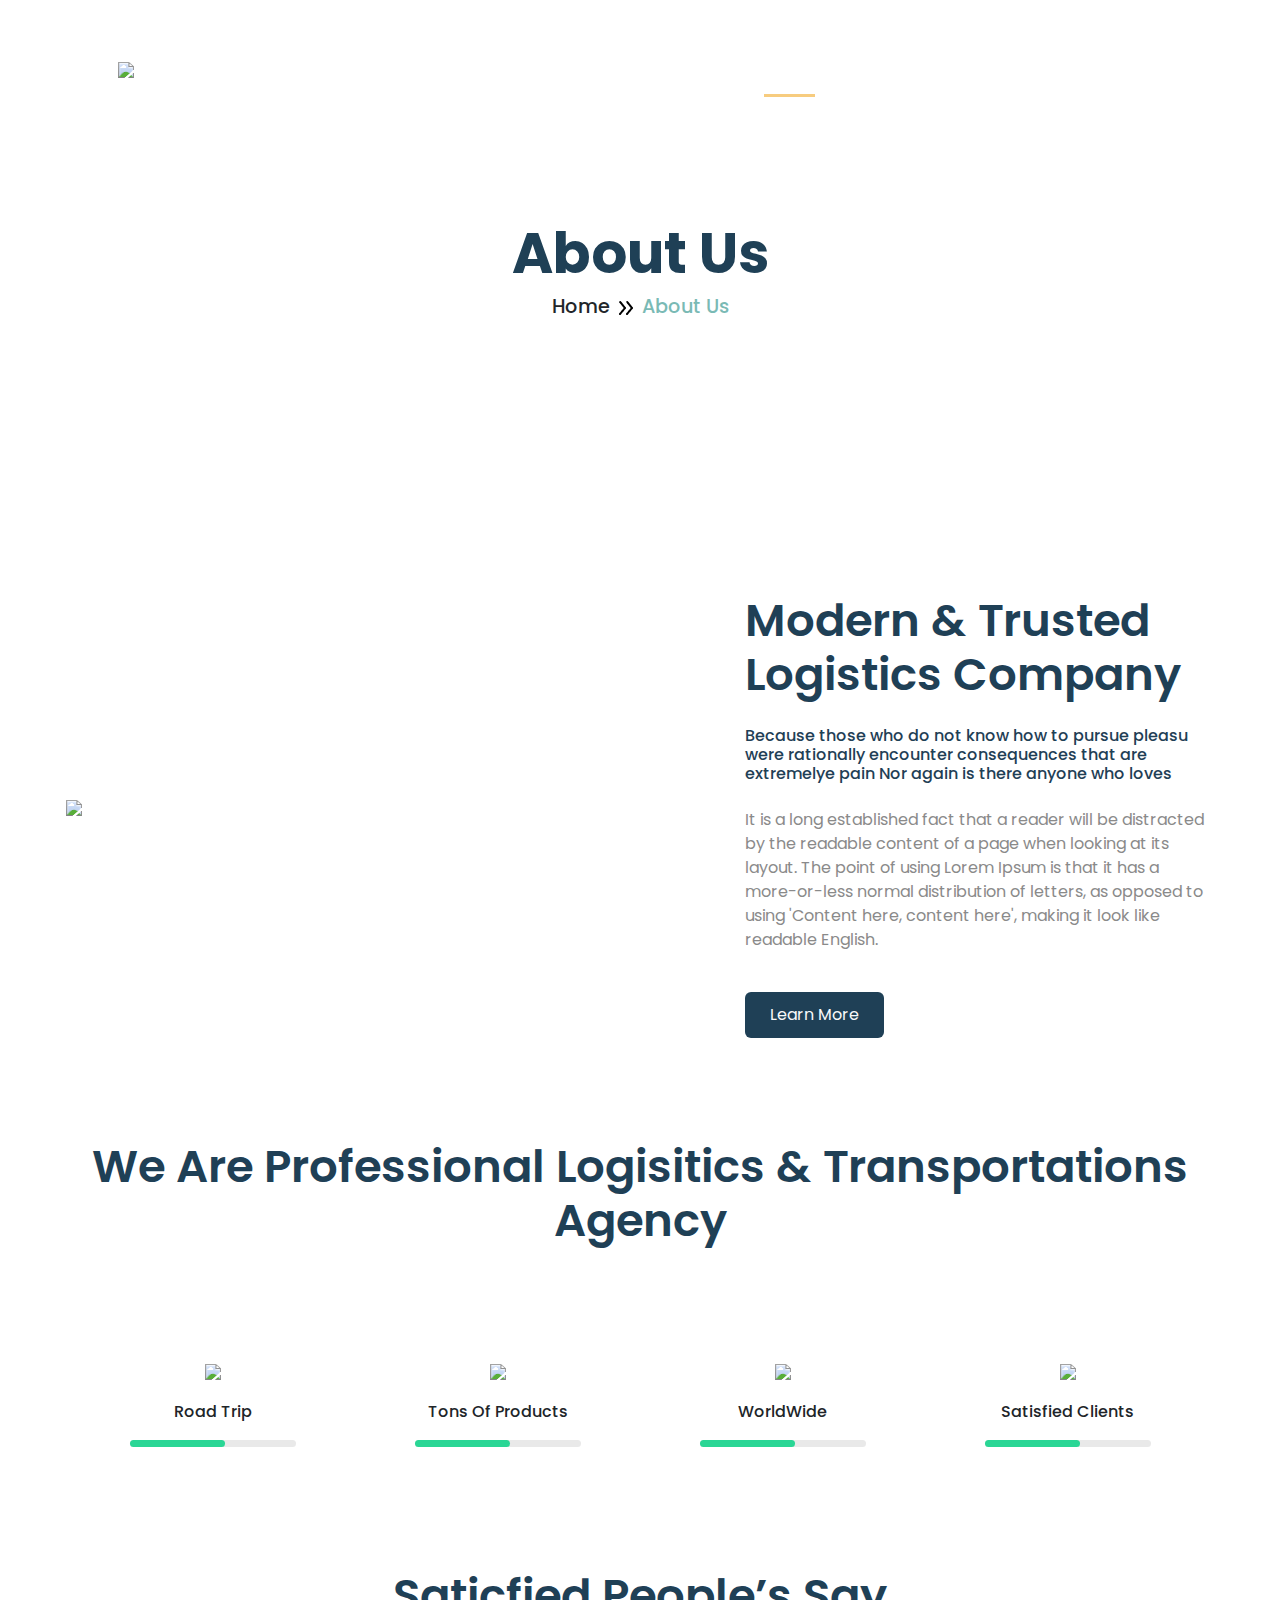
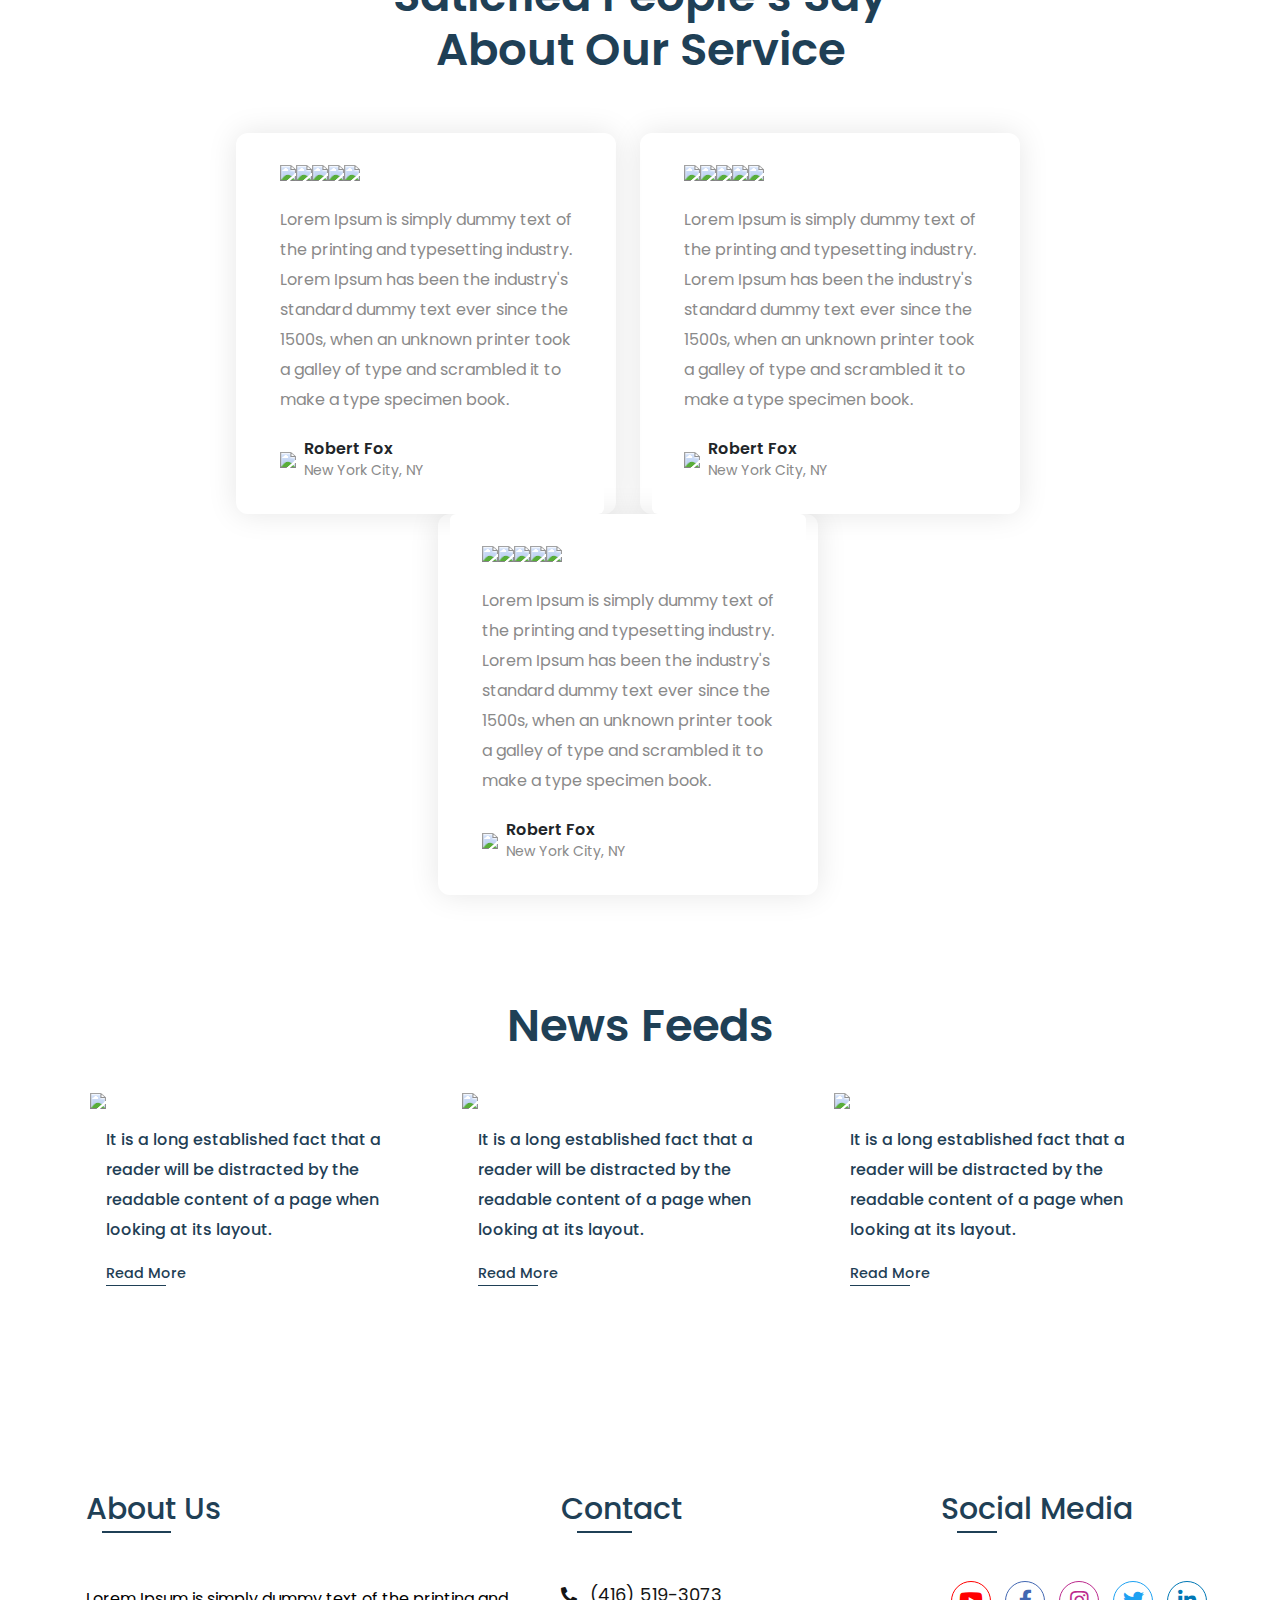
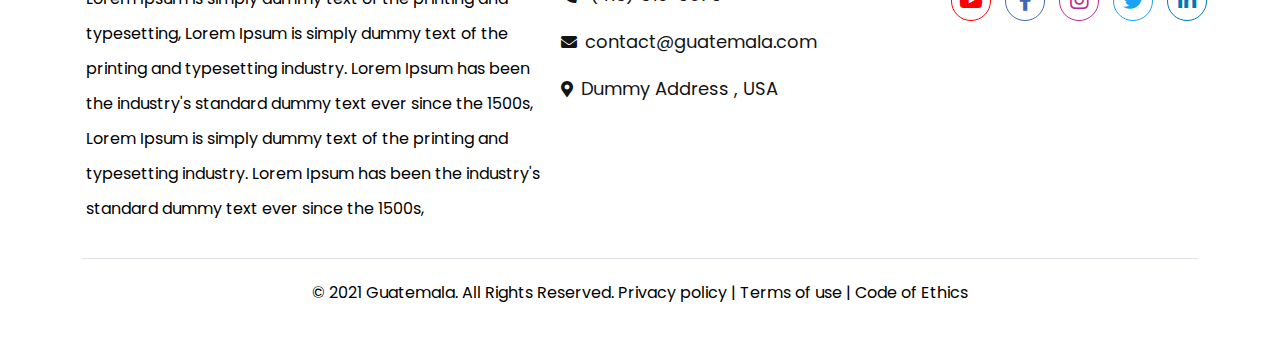
==== about.html @ a27c25a1 "new learn more" ====
<!DOCTYPE html>
<html lang="en">

<head>
    <!-- Required meta tags -->
    <meta charset="utf-8" />
    <meta name="viewport" content="width=device-width, initial-scale=1" />

    <!-- Bootstrap CSS -->
    <link href="https://cdn.jsdelivr.net/npm/bootstrap@5.0.2/dist/css/bootstrap.min.css" rel="stylesheet" />

    <link href="css/global.css" rel="stylesheet" />
    <link href="css/navigation.css" rel="stylesheet" />
    <link href="css/footer.css" rel="stylesheet" />
    <link href="css/home.css" rel="stylesheet" />
    <link href="css/about.css" rel="stylesheet">
    <link rel="stylesheet" href="css/faq.css">
    <link rel="stylesheet" href="css/footer.css">
    <link rel="stylesheet" href="./css/responsive.css">
    <link href="https://cdnjs.cloudflare.com/ajax/libs/font-awesome/5.15.4/css/all.min.css" rel="stylesheet" />
    <!--Slick-->

    <link rel="stylesheet" type="text/css" href="//cdn.jsdelivr.net/npm/slick-carousel@1.8.1/slick/slick.css" />
    <link rel="stylesheet" type="text/css"
        href="https://cdnjs.cloudflare.com/ajax/libs/slick-carousel/1.8.1/slick-theme.css" />

    <title>Guatemala | About</title>
</head>

<body>
    <!-- navgation  -->
    <header class="position-absolute w-100 mt-4">
        <nav class="navbar navbar-expand-lg navbar-light">
            <div class="container px-5 py-2" style="
              background-image: url('img/header-img.png');
              background-repeat: no-repeat;
              background-size: cover;
            ">
                <a class="navbar-brand" href="index.html">
                    <img src="img/logo.png" />
                </a>
                <button class="navbar-toggler" type="button" data-bs-toggle="collapse"
                    data-bs-target="#navbarSupportedContent" aria-controls="navbarSupportedContent"
                    aria-expanded="false" aria-label="Toggle navigation">
                    <span class="navbar-toggler-icon"></span>
                </button>
                <div class="collapse navbar-collapse ms-auto" id="navbarSupportedContent">
                    <ul class="navbar-nav ms-auto mb-2 mb-lg-0 py-2">
                        <li class="nav-item">
                            <a class="nav-link " aria-current="page" href="./index.html">Home</a>
                        </li>
                        <li class="nav-item">
                            <a class="nav-link active" href="./about.html">About Us</a>
                        </li>
                        <li class="nav-item">
                            <a class="nav-link" href="./LearnMore.html">Learn more</a>
                        </li>
                        <li class="nav-item">
                            <a class="nav-link" href="./faq.html">FAQ</a>
                        </li>
                        <li class="nav-item">
                            <a class="nav-link" href="./Contact.html">Contact</a>
                        </li>
                    </ul>
                </div>
            </div>
        </nav>
    </header>
    <!--About Hero-->
    <section class="about_bg">
        <div class="about_hero text-center">
            <h1>About Us</h1>
            <div>
                <a href="#" class="about_link1 text-dark">Home</a>
                <img src="img/arrow.png" class="img-fluid">
                <a href="#" class="about_link2">About Us</a>
            </div>
        </div>
    </section>
    <!--About Section1-->
    <section class="container aboutSectionOne section_padding_top">
        <div class="row gx-0 gx-sm-5 align-items-center justify-content-center">
            <div class="col-12 col-sm-12 col-md-7 col-lg-7 col-xxl-7 p-2">
                <img src="img/about_section1.png" class="img-fluid">
            </div>
            <div class="col-12 col-sm-12 col-md-5 col-lg-5 col-xxl-5 about_section1 p-2 aboutSectionOneContent">
                <h1 class="about_section-title">Modern & Trusted Logistics Company</h1>
                <p class="mt-4 h6" style="color: var(--common-color)">Because those who do not know how to pursue
                    pleasu
                    were rationally encounter consequences that are extremelye pain Nor again is there anyone who
                    loves
                </p>
                <p class="mt-4 about_section1-para">It is a long established fact that a reader will be distracted
                    by
                    the readable content of a page when looking at its layout. The point of using Lorem Ipsum is
                    that it
                    has a more-or-less normal distribution of letters, as opposed to using 'Content here, content
                    here',
                    making it look like readable English.</p>
                <button type="button" class="btn px-4 text-light about_btn mt-4">Learn More</button>
            </div>
        </div>
    </section>
    <!--About Section2-->
    <section class="aboutSectionTwo section_padding_top">

        <div class="container about_section2-bg sectionTwoCounter">
            <div class=" row justify-content-center">
                <div class="col-12 text-center">
                    <h3 class="py-md-5 py-0 about_section-title">We Are Professional Logisitics & Transportations Agency
                    </h3>
                </div>

                <div class="container my-5 py-md-2 py-sm-0">
                    <div class="row align-items-center justify-content-center">
                        <div class="col-12 col-sm-12 col-md-3 col-lg-3 col-xxl-3">
                            <div class="align-items-center text-center">
                                <img src="img/about_section2-icon1.png" class="img-fluid">
                                <p class="h3 mt-3 text-dark about_section2-title DataNumber" data-Number="5869"></p>
                                <p class="text-dark about_section2-para">Road Trip</p>
                                <div class="about_progress m-auto">
                                    <div class="about_progress-per"></div>
                                </div>
                            </div>
                        </div>
                        <div
                            class="col-12 col-sm-12 col-md-3 col-lg-3 col-xxl-3 col-lg-3 col-xxl-3 mt-5 mt-sm-5 mt-md-0 mt-lg-0 mt-xxl-0">
                            <div class=" align-items-center text-center">
                                <img src="img/about_section2-icon2.png" class="img-fluid">
                                <p class="h3 mt-3 text-dark about_section2-title DataNumber" data-Number="652"></p>
                                <p class="text-dark about_section2-para">Tons Of Products</p>
                                <div class="about_progress m-auto">
                                    <div class="about_progress-per"></div>
                                </div>
                            </div>
                        </div>

                        <div
                            class="col-12 col-sm-12 col-md-3 col-lg-3 col-xxl-3 col-lg-3 col-xxl-3 mt-5 mt-sm-5 mt-md-0 mt-lg-0 mt-xxl-0">
                            <div class=" align-items-center text-center">
                                <img src="img/about_section2-icon3.png" class="img-fluid">
                                <p class="h3 mt-3 text-dark about_section2-title DataNumber" data-Number="500"></p>
                                <p class="text-dark about_section2-para">WorldWide </p>
                                <div class="about_progress m-auto">
                                    <div class="about_progress-per"></div>
                                </div>
                            </div>
                        </div>

                        <div
                            class="col-12 col-sm-12 col-md-3 col-lg-3 col-xxl-3 col-lg-3 col-xxl-3 mt-5 mt-sm-5 mt-md-0 mt-lg-0 mt-xxl-0">
                            <div class="align-items-center text-center">
                                <img src="img/about_section2-icon4.png" class="img-fluid">
                                <p class="h3 mt-3 text-dark about_section2-title DataNumber" data-Number="1000"></p>
                                <p class="text-dark about_section2-para">Satisfied Clients</p>
                                <div class="about_progress m-auto">
                                    <div class="about_progress-per"></div>
                                </div>
                            </div>
                        </div>
                    </div>
                </div>
            </div>
        </div>
    </section>
    <!--About Section3-->
    <section class="about_section3_bg  sectionPading_extra">
        <div class="container">
            <div class="row justify-content-center">
                <div class="col-12">
                    <h1 class="about_section-title text-center">Saticfied People’s Say <br>About Our Service</h1>
                </div>
            </div>
            <div class="row justify-content-center  responsive mt-5">
                <div class="col-12 col-sm-12 col-md-4 col-lg-4 col-xxl-4 me-4 ms-4 ms-lg-0 card_shadow">
                    <div class="card border-0 p-3">
                        <div class="card-body">
                            <div class="d-flex">
                                <img src="img/about_rating-icon.png" />
                                <img src="img/about_rating-icon.png" />
                                <img src="img/about_rating-icon.png" />
                                <img src="img/about_rating-icon.png" />
                                <img src="img/about_rating-icon.png" />
                            </div>
                            <p class="pt-4 card-text">
                                Lorem Ipsum is simply dummy text of the printing and typesetting industry. Lorem Ipsum
                                has been the industry's standard dummy text ever since the 1500s, when an unknown
                                printer took a galley of type and scrambled
                                it to make a type specimen book.
                            </p>
                            <div class="pt-2 d-flex align-items-center">
                                <img src="./img/about_section3-testi.png" />
                                <div class="ms-2">
                                    <p class="mb-0 h6 text-dark" style="font-weight: var(--bold-second);">Robert Fox</p>
                                    <p class="mb-0 about_section3-profilesmall">New York City, NY</p>
                                </div>
                            </div>
                        </div>
                    </div>
                </div>

                <div class="col-12 col-sm-12 col-md-4 col-lg-4 col-xxl-4 me-4 ms-4 ms-lg-0 card_shadow">
                    <div class="card border-0 p-3">
                        <div class="card-body">
                            <div class="d-flex">
                                <img src="img/about_rating-icon.png" />
                                <img src="img/about_rating-icon.png" />
                                <img src="img/about_rating-icon.png" />
                                <img src="img/about_rating-icon.png" />
                                <img src="img/about_rating-icon.png" />
                            </div>
                            <p class="pt-4 card-text">
                                Lorem Ipsum is simply dummy text of the printing and typesetting industry. Lorem Ipsum
                                has been the industry's standard dummy text ever since the 1500s, when an unknown
                                printer took a galley of type and scrambled
                                it to make a type specimen book.
                            </p>
                            <div class="pt-2 d-flex align-items-center">
                                <img src="./img/about_section3-testi.png" />
                                <div class="ms-2">
                                    <p class="mb-0 h6 text-dark" style="font-weight: var(--bold-second);">Robert Fox</p>
                                    <p class="mb-0 about_section3-profilesmall">New York City, NY</p>
                                </div>
                            </div>
                        </div>
                    </div>
                </div>

                <div class="col-12 col-sm-12 col-md-4 col-lg-4 col-xxl-4 me-4 ms-4 ms-lg-0 card_shadow">
                    <div class="card border-0 p-3">
                        <div class="card-body">
                            <div class="d-flex">
                                <img src="img/about_rating-icon.png" />
                                <img src="img/about_rating-icon.png" />
                                <img src="img/about_rating-icon.png" />
                                <img src="img/about_rating-icon.png" />
                                <img src="img/about_rating-icon.png" />
                            </div>
                            <p class="pt-4 card-text">
                                Lorem Ipsum is simply dummy text of the printing and typesetting industry. Lorem Ipsum
                                has been the industry's standard dummy text ever since the 1500s, when an unknown
                                printer took a galley of type and scrambled
                                it to make a type specimen book.
                            </p>
                            <div class="pt-2 d-flex align-items-center">
                                <img src="./img/about_section3-testi.png" />
                                <div class="ms-2">
                                    <p class="mb-0 h6 text-dark" style="font-weight: var(--bold-second);">Robert Fox</p>
                                    <p class="mb-0 about_section3-profilesmall">New York City, NY</p>
                                </div>
                            </div>
                        </div>
                    </div>
                </div>
            </div>
        </div>
    </section>



    <!--About Section4-->
    <section class="container section_padding_top">
        <h1 class="about_section-title  mt-2  mt-md-4 text-center">News Feeds</h1>
        <div class="row gx-0 justify-content-center pt-4">
            <div class="col-12  col-sm-12 col-md-4 col-md-4 col-lg-4 col-xxl-4 p-2">
                <div class="card mb-3 border-0">
                    <img src="./img/about_section4_card-img1.png" class="card-img-top rounded-0 img-fluid">
                    <div class="card-body">
                        <p class="card-text card_data">It is a long established fact that a reader will be distracted by
                            the readable content of a page when looking at its layout.</p>
                        <a href="#" class="card-link card_link">Read More</a>
                    </div>
                </div>
            </div>

            <div class="col-12  col-sm-12 col-md-4 col-md-4 col-lg-4 col-xxl-4 p-2">
                <div class="card mb-3 border-0">
                    <img src="./img/about_section4_card-img2.png" class="card-img-top rounded-0 img-fluid">
                    <div class="card-body">
                        <p class="card-text card_data">It is a long established fact that a reader will be distracted by
                            the readable content of a page when looking at its layout.</p>
                        <a href="#" class="card-link card_link">Read More</a>
                    </div>
                </div>
            </div>

            <div class="col-12  col-sm-12 col-md-4 col-md-4 col-lg-4 col-xxl-4 p-2">
                <div class="card mb-3 border-0">
                    <img src="./img/about_section4_card-img3.png" class="card-img-top rounded-0 img-fluid">
                    <div class="card-body">
                        <p class="card-text card_data">It is a long established fact that a reader will be distracted by
                            the readable content of a page when looking at its layout.</p>
                        <a href="#" class="card-link card_link">Read More</a>
                    </div>
                </div>
            </div>
        </div>
    </section>



    <!-- Footer -->
    <footer class="footer footerMarginClass">
        <div class="container footer-padding">
            <div class="row gx-0">
                <div class="col-12 col-sm-12 col-md-5 col-lg-5 col-xxl-5">
                    <h2 class="mb-5 ms-3">
                        About Us
                    </h2>
                    <p class="ms-3">
                        Lorem Ipsum is simply dummy text of the printing and typesetting, Lorem Ipsum is simply dummy
                        text of the printing and typesetting industry. Lorem Ipsum has been the industry's standard
                        dummy text ever since the 1500s, Lorem Ipsum is simply dummy text of the printing and
                        typesetting industry. Lorem Ipsum has been the industry's standard dummy text ever since the
                        1500s,
                    </p>
                </div>
                <div class=" col-12 col-sm-12 col-md-4 col-lg-4 col-xxl-4">
                    <h2 class="mb-5 ms-3">
                        Contact
                    </h2>
                    <div class="footer-contact ms-3">
                        <ul>
                            <li>
                                <i class="fas fa-phone-alt me-2 "></i> <a href="tel:(416) 519-3073">(416) 519-3073</a>
                            </li>
                            <li>
                                <i class="fas fa-envelope me-2"></i><a
                                    href="mailto:contact@guatemala.com">contact@guatemala.com </a>
                            </li>
                            <li>
                                <i class="fas fa-map-marker-alt me-2"></i>Dummy Address , USA
                            </li>
                        </ul>
                    </div>
                </div>
                <div class="col-12 col-sm-12 col-md-3 col-lg-3 col-xxl-3">
                    <h2 class="mb-5 ms-3">
                        Social Media
                    </h2>
                    <div class="f-social ms-3">
                        <ul>
                            <li>
                                <a href="" class=""><i class="fab fa-youtube yt"></i></a>
                                <a href="" class=""><i class="fab fa-facebook-f fb"></i></a>
                                <a href="" class=""><i class="fab fa-instagram ig"></i></a>
                                <a href="" class=""><i class="fab fa-twitter tw"></i></a>
                                <a href="" class=""><i class="fab fa-linkedin-in li"></i></a>
                            </li>
                        </ul>
                    </div>
                </div>
            </div>
        </div>
        <div class="container">
            <div class="row">
                <div class="col-12">
                    <p class="py-3 mb-0 text-center border-top">
                        © 2021 Guatemala. All Rights Reserved. Privacy policy | Terms of use | Code of Ethics
                    </p>
                </div>
            </div>
        </div>
    </footer>

    <!--Script-->
    <script src="https://code.jquery.com/jquery-3.6.0.min.js"></script>
    <script src="https://cdn.jsdelivr.net/npm/bootstrap@5.0.2/dist/js/bootstrap.bundle.min.js"></script>
    <script type="text/javascript" src="//cdn.jsdelivr.net/npm/slick-carousel@1.8.1/slick/slick.min.js"></script>
    <script src="/js/global.js"></script>
    <script>
        $('.responsive').slick({
            dots: true,
            nav: false,
            infinite: false,
            speed: 300,
            slidesToShow: 2,
            slidesToScroll: 2,
            responsive: [
                {
                    breakpoint: 1024,
                    settings: {
                        slidesToShow: 2,
                        slidesToScroll: 2,
                        infinite: true,
                        dots: true
                    }
                },
                {
                    breakpoint: 800,
                    settings: {
                        slidesToShow: 1,
                        slidesToScroll: 1
                    }
                },
                {
                    breakpoint: 480,
                    settings: {
                        slidesToShow: 1,
                        slidesToScroll: 1
                    }
                }
            ]
        });
    </script>
</body>

</html>
---- css/global.css ----
@import url("https://fonts.googleapis.com/css2?family=Poppins:ital,wght@0,300;0,400;0,500;0,600;0,700;0,800;1,300;1,400;1,500;1,600;1,700&display=swap");
* {
  margin: 0;
  padding: 0;
  font-family: "Poppins", sans-serif;
  font-size: 16px;
  border: 0;
}

body {
  line-height: 24px;
  background-color: #fff;
  font-family: "Poppins", sans-serif;
  min-height: 100vh;
  overflow-x: hidden;
}

p {
  font-size: 16px;
  font-family: "Poppins", sans-serif;
  line-height: 24px;
  color: #8a8a8a;
}

h1,
h2,
h3,
h4,
h5,
h6 {
  font-family: "Poppins", sans-serif;
  color: #1f4056;
}

ol,
ul {
  list-style: none;
  padding: 0;
  color: #707070;
}

a {
  text-decoration: none !important;
}
.btn-check:focus + .btn,
.btn:focus {
  outline: 0;
  box-shadow: none !important;
}
.form-control:focus {
  box-shadow: none !important;
}
/* padding */
.sectionPading_extra {
  padding: 50px 0;
}
.section-padding {
  padding: 60px 0;
}
.section_padding_top {
  padding-top: 30px;
}
.section-padding-1 {
  padding-bottom: 60px;
}
.section-padding-3 {
  padding: 20px 0;
}
.section-padding-4 {
  padding-top: 40px;
}
.section-padding-5 {
  padding: 80px 0;
}
.footer_padding_one {
  padding-top: 20px;
}
/* height */
.h-100vh {
  height: 100vh;
}
/* button */
.main-btn {
  background-color: #1f4056;
  padding: 10px 40px;
  border-radius: 5px;
  color: #fff;
}
/* heading */
.global-heading-1 h1 {
  font-style: normal;
  font-weight: 600;
  font-size: 55px;
  /* line-height: 82px; */
}
.service-container {
  box-shadow: 0px 30px 80px rgba(0, 0, 0, 0.07);
  border-radius: 35px;
  /* padding: 20px; */
}
/*  */
.f-social ul li a {
  padding-left: 10px;
}
.f-social ul li a i {
  font-size: 21px;
  border: 1px solid;
  border-radius: 50%;
  width: 40px;
  height: 40px;
  line-height: 38px;
  text-align: center;
}
.f-social ul li a i.yt {
  color: #ff0000;
}
.f-social ul li a i.fb {
  color: #4267b2;
}
.f-social ul li a i.ig {
  color: #bc2a8d;
}
.f-social ul li a i.tw {
  color: #1da1f2;
}
.f-social ul li a i.li {
  color: #0077b5;
}

/* button */
.submitButtonSend {
  border: none;
  padding: 1rem 1.5rem;
  background: #daffff;
  border-radius: 10px;
  margin-top: 1rem;
}

.footerMarginClass {
  margin-top: -20px;
}
---- css/navigation.css ----
.navbar-collapse ul {
  border-bottom: 1px solid #fff !important;
}
.navbar-collapse ul li {
  padding: 0 15px;
  font-size: 15px;
  color: #fff;
}
.navbar-collapse ul li a {
  color: #fff !important;
  font-weight: 100;
}
.navbar-collapse ul li a::after {
  content: "";
  display: none;
  border-bottom: 3px solid #f7cc7f;
  padding-bottom: 14px;
  margin-bottom: -27px;
  margin-right: 8px;
  margin-left: 8px;
}

.navbar-collapse ul li:hover a::after, .navbar-collapse ul li a.active::after {
  display: block;
}
---- css/footer.css ----
.footer {
  background-image: url("../img/f-bg-6.png");
  background-repeat: no-repeat;
  background-position: center;
  background-size: cover;
  padding: 20px;
}
.footer-padding {
  padding: 10rem 0 1rem 0;
}
.footer h2 {
  color: #1f4056;
  font-style: normal;
  font-weight: 500;
  font-size: 30px;
  line-height: 45px;
}
.footer h2:after {
  content: "";
  display: block;
  position: relative;
  bottom: 0;
  border-bottom: 2px solid #1f4056;
  width: 15%;
  margin-left: 1rem;
}
.footer p {
  font-weight: normal;
  font-size: 16px;
  line-height: 35px;
  /* or 194% */
  color: #000000;
}
.footer_para2 {
  font-weight: 500;
  line-height: 2rem;
}
.footer_para-bold {
  font-weight: 500;
}
.footer_title2 {
  color: #1f4056;
}
.footer_title2::after {
  content: "";
  display: block;
  position: relative;
  bottom: 0;
  border-bottom: 2px solid #1f4056;
  width: 22%;
  margin-left: 1rem;
}
.footer_title3 {
  color: #1f4056;
}
.footer_title3::after {
  content: "";
  display: block;
  position: relative;
  bottom: 0;
  border-bottom: 2px solid #1f4056;
  width: 55%;
  margin-left: 1rem;
}
.footer-contact ul li,
.footer-contact ul li a {
  font-style: normal;
  font-weight: normal;
  font-size: 18px;
  line-height: 27px;
  color: #141414;
}
.footer-contact ul li {
  margin-top: 20px;
}
.footer-contact ul li:first-child {
  margin-top: none;
}
---- css/home.css ----
/* Hero Section */
.hero-bg {
  background: url(../img/home-bg-img.png);
  background-repeat: no-repeat;
  background-size: 100% 100%;
}
.hero-content {
  width: 100vw;
  height: 78vh;
  display: table-cell;
  vertical-align: bottom;
}
.hero-heading {
  margin-bottom: 2rem;
}
.hero-heading h1 {
  font-size: 65px;
  font-weight: bold;
  line-height: 87.75px;
}
.hero-heading p {
  font-size: 20px;
  color: #000;
  font-weight: 500;
  line-height: 30px;
  text-align: center;
}
.hero-content .form-control {
  background-color: #f6f6f6 !important;
  border: none;
  border-radius: 10px;
  padding: 12px 14px !important;
  color: #5c5c5c !important;
}
.hero-content .main-btn {
  margin-top: 2rem;
}
.booking-form {
  border-radius: 10px;
}
/* car */
.car-one {
  position: relative;
  bottom: -10px;
  left: 30%;
  -webkit-animation: myfirst 10s linear infinite;
  animation: myfirst 10s linear infinite;
}
@-moz-keyframes myfirst {
  0% {
    left: -25%;
  }
  100% {
    left: 100%;
  }
}

@-webkit-keyframes myfirst {
  0% {
    left: -25%;
  }
  100% {
    left: 100%;
  }
}

@keyframes myfirst {
  0% {
    left: -25%;
  }
  100% {
    left: 100%;
  }
}
/* End Hero Section */
.free-beer {
  background-color: #fff;
  border: 0.922167px solid #eeeeee;
  box-sizing: border-box;
  border-radius: 32.2758px;
  padding: 20px;
}
.beer-content a {
  color: #3c8f7c;
}
.beer-content a .fas {
  margin-top: 2px;
}
/*Explore card*/
.explore-card {
  background: #ffffff;
  box-shadow: 0px 20px 50px rgba(0, 0, 0, 0.07);
  border-radius: 20px;
  padding: 20px;
  margin-top: -100px;
  position: relative;
  z-index: 99;
}

.explore-card h4 {
  font-family: Poppins;
  font-style: normal;
  font-weight: 500;
  font-size: 20px;
  line-height: 35px;
  color: #181818;
}
.explore-card p {
  font-size: 16px;
  line-height: 35px;
  /* identical to box height, or 219% */

  color: #353535;
}
.stars i {
  color: #feb546;
}
.go-icon {
  background: #1f4056;
  width: 35px;
  height: 35px;
  border-radius: 50%;
}
.go-icon i {
  color: #fff;
}
.service_para {
  width: 90%;
}
/* about */
.bg-about {
  background: url("../img/about-bg.png");
  background-size: 100% 100%;
}
/* service */
.bg-service {
  background: url("../img/service-bg.png");
  background-position: bottom;
  background-size: cover;
  background-repeat: no-repeat;
}
/*Slick Slider*/
.slick-arrow{
  display: flex !important;
  align-items: center !important;
  background-color: black !important;
  width: 40px !important;
  border-radius: 50% !important;
  height: 40px !important;
  justify-content: center !important;
}
.slick-slide{
  padding: 20px;
}
.slick-next{
   background-color: var(--common-color) !important;
   font-size: 0;
    line-height: 0;
   position: absolute;
    top: -2.6rem !important;
}
.slick-prev{
  background-color: var(--common-color) !important;
  top: -2.6rem !important;
  left: unset !important;
  right: 1.5rem;
  padding-right: 1rem;
}
.slick-next:before {
  color: #1F4056 !important;
}
.slick-prev:before {
  color: #1F4056 !important;
}
.slick-next:before {
  color: #1F4056 !important;
  font-family: 'slick';
  line-height: 1;
  opacity: .75;
  color: white !important;
  -webkit-font-smoothing: antialiased;
  -moz-osx-font-smoothing: grayscale;
}
.slick-prev:before {
  font-family: "Font Awesome 5 Free" !important; 
  color: white !important;
  content: "\f053" !important;
  font-weight: 600;
}
.slick-prev.slick-disabled:before, 
.slick-next.slick-disabled:before {
  opacity: 1 !important;
}
.slick-next:before {
  font-family: "Font Awesome 5 Free" !important; 
  content: "\f054" !important;
  font-weight: 600;
}
 /*.slick-prev:before{
  background-color: #1F4056 !important;
} */
---- css/about.css ----
:root {
  --heading-first-size: 3.5rem;
  --heading-second-size: 55px;
  --para_first-size: 1.2rem;
  --bold-first: 500;
  --bold-second: 600;
  --common-color: #1f4056;
  --line-height-first: 65px;
}
.about_bg {
  background-image: url("../img/about_bg.png");
  background-repeat: no-repeat;
  background-position: center;
  background-size: cover;
  height: 60vh;
}
.about_hero {
  display: table-cell;
  vertical-align: middle;
  height: 60vh;
  width: 100vw;
}
.about_hero > h1 {
  font-weight: bold;
  font-size: var(--heading-first-size);
}
.about_link1 {
  font-weight: var(--bold-first);
  font-size: var(--para_first-size);
}
.about_link2 {
  color: #7abab5;
  font-weight: var(--bold-first);
  font-size: var(--para_first-size);
}
/*reusable Class */
.about_section-title {
  font-weight: var(--bold-second);
  font-size: var(--heading-second-size);
  /* line-height: var(--line-height-first); */
  color: var(--common-color);
  margin-top: 1rem;
}
/*About Section1*/
.about_btn {
  background-color: var(--common-color) !important;
  padding: 10px 0;
}

@media (max-width: 1400px) {
  :root {
    --heading-second-size: 45px;
    --line-height-first: 55px;
  }
}
@media (max-width: 768px) {
  :root {
    --heading-first-size: 2.5rem;
    --para_first-size: 0.9rem;
  }
}
/*About Section2*/
.aboutSectionTwo {
  background-image: url("../img/about_section2.png");
  background-position: center;
  background-repeat: no-repeat;
  background-size: cover;
  height: auto;
}
.about_section2-title {
  font-weight: var(--bold-second);
}
.about_section2-para {
  font-weight: var(--bold-first);
}
.about_progress {
  width: 166px;
  height: 7px;
  background-color: #e9e9e9;
  border-radius: 5rem;
}
.about_progress-per {
  width: 95px;
  height: 7px;
  background-color: #2ad695;
  border-radius: 5rem;
}
/*About Section3*/
.about_section3_bg {
  background-image: url("../img/about_section3-bg.png");
  background-repeat: no-repeat;
  background-position: center;
  background-size: cover;
  height: auto;
}
.card_shadow {
  border-radius: 12px;
  box-shadow: 0px 0px 30px 0 rgba(0, 0, 0, 0.1);
}
.card {
  background-color: #ffff;
}
.card-text {
  line-height: 30px;
}
.about_section3-profilesmall {
  font-size: 14px;
}
/*About Section4*/
.card_data {
  font-weight: var(--bold-first);
  color: var(--common-color);
}
.card_link {
  color: var(--common-color);
  font-size: 0.9rem;
  font-weight: var(--bold-first);
}
.card_link::after {
  content: "";
  display: block;
  position: relative;
  bottom: 0;
  height: 1px;
  width: 60px;
  background-color: var(--common-color);
}
.slick-dots li button:before {
  content: "" !important;
  opacity: 1 !important;
  border-radius: 100%;
  border: 2px solid var(--common-color);
}
.slick-dots li.slick-active button:before {
  background-color: var(--common-color) !important;
}
.slick-dots {
  bottom: -40px !important;
}

.testimonial .slick-next,
.testimonial .slick-prev {
  display: none !important;
}
---- css/faq.css ----
/*accordian css*/
.accordion-item{
    border-radius: 0 !important;
    border: 0;
}
.accordion-button{
    font-size: .900rem;
    font-weight: 500;
    padding: 1.3rem 4rem;
    border:1px solid rgba(0,0,0,.125) !important;
}
.accordion-body{
    line-height: 28px;
    font-size: .850rem;
    color: #8A8A8A;
    font-weight: 400;
}
.accordion-button::after{
    background-image: url("../img/faq_plus-svg.svg");
}
.accordion-button:not(.collapsed)::after {
    background-image: url("../img/faq_minus.svg");
    background-size: 1rem;
    margin-bottom: -19px;
    transform: none;
}
.accordion-button:not(.collapsed) {
    color: #FFFFFF;
    background-color: #1F4056;
    box-shadow: none;
}
.accordion-button:focus {
    border-color:#1F4056;
    box-shadow: none;
    border-radius: 0 !important;
}
.faq_section1-title{
    font-size: var(--heading-second-size);
    color: var(--common-color);
    font-weight: var(--bold-second);
}
/*form*/
.form_container{
    background-color:#3C8F7C;
    height: 605px !important;
}
.form-control {
    padding: 1rem 1.75rem;
    font-size: 1rem;
    font-weight: 400;
    background-clip: padding-box;
    border:none;
    border-radius: 0;
}
.submit_btn{
    background-color:#1F4056;
    padding: 12px 17px;
    font-size: .850rem;
}
.faq_section2-title{
    font-size: 45px;
    font-weight: var(--bold-second);
}
/*Faq Section3*/
.faq_section3-bg{
    background-color: #F6F6F6;
}
.faq_section3-title{
    color: var(--common-color);
    font-weight: 600;
}
.faq_section3-para{
    font-size: 1.2rem;
    font-weight: var(--bold-first);
}
.faq_section3-btn{
    border-radius:10px;
    padding: 12px 1.8rem;
    background-color: #1F4056;
    font-size: .950rem;
}
---- css/footer.css ----
.footer {
  background-image: url("../img/f-bg-6.png");
  background-repeat: no-repeat;
  background-position: center;
  background-size: cover;
  padding: 20px;
}
.footer-padding {
  padding: 10rem 0 1rem 0;
}
.footer h2 {
  color: #1f4056;
  font-style: normal;
  font-weight: 500;
  font-size: 30px;
  line-height: 45px;
}
.footer h2:after {
  content: "";
  display: block;
  position: relative;
  bottom: 0;
  border-bottom: 2px solid #1f4056;
  width: 15%;
  margin-left: 1rem;
}
.footer p {
  font-weight: normal;
  font-size: 16px;
  line-height: 35px;
  /* or 194% */
  color: #000000;
}
.footer_para2 {
  font-weight: 500;
  line-height: 2rem;
}
.footer_para-bold {
  font-weight: 500;
}
.footer_title2 {
  color: #1f4056;
}
.footer_title2::after {
  content: "";
  display: block;
  position: relative;
  bottom: 0;
  border-bottom: 2px solid #1f4056;
  width: 22%;
  margin-left: 1rem;
}
.footer_title3 {
  color: #1f4056;
}
.footer_title3::after {
  content: "";
  display: block;
  position: relative;
  bottom: 0;
  border-bottom: 2px solid #1f4056;
  width: 55%;
  margin-left: 1rem;
}
.footer-contact ul li,
.footer-contact ul li a {
  font-style: normal;
  font-weight: normal;
  font-size: 18px;
  line-height: 27px;
  color: #141414;
}
.footer-contact ul li {
  margin-top: 20px;
}
.footer-contact ul li:first-child {
  margin-top: none;
}
---- css/responsive.css ----
@media (min-width: 768px) and (max-width: 1024px) {
  .hero-bg {
    overflow-x: hidden;
  }
  .navbar-collapse ul li a::after {
    margin-bottom: 0;
    margin-left: 0;
  }
  .footer i {
    margin: 0.2rem 0;
  }
  .hero-content .main-btn {
    margin-top: 0.5rem;
  }
}
@media (min-width: 480px) and (max-width: 768px) {
  :root {
    --heading-second-size: 35px;
  }
  .hero-bg {
    overflow-x: hidden;
  }
  .faq_section2-title {
    font-size: 30px;
  }
  .banner_container {
    margin-top: 8rem;
  }
  .faq_section2-title {
    font-size: 25px;
    line-height: 2rem;
  }
  .hero-heading h1 {
    font-size: 35px;
    line-height: 3rem;
  }
  .hero-heading p {
    font-size: 14px;
  }
  .car-one {
    width: 18rem;
  }

  .footer-padding {
    padding: 0;
  }

  /*Faq*/
  :root {
    --heading-second-size: 30px;
  }
  .faq_section1-title {
    line-height: 2.5rem;
  }
  .accordion-button {
    padding: 1.1rem 1rem;
  }

  .cardSection .card {
    margin: 0.8rem 0;
  }
  .FreeQuote {
    padding: 1rem 0.5rem;
  }
  .FreeQuote h1 {
    font-size: 40px;
  }

  .about_section2-bg h3 {
    font-size: 2rem;
  }
  .navbar-collapse ul li a::after {
    margin-bottom: 0;
    margin-left: 0;
  }
  .footer i {
    margin: 0.2rem 0;
  }
  .centerClass {
    text-align: center;
  }

  .hero-content .main-btn {
    margin-top: 2rem;
  }
}

@media screen and (min-device-width: 320px) and (max-device-width: 480px) {
  .hero-bg {
    overflow-x: hidden;
  }
  .cardSection .card {
    margin: 0.8rem 0;
  }
  .banner_container {
    margin-top: 8rem;
  }
  .hero-heading h1 {
    font-size: 35px;
    line-height: 3rem;
  }
  .hero-heading p {
    font-size: 14px;
  }
  .car-one {
    width: 15rem;
  }
  .FreeQuote {
    padding: 1rem 0.5rem;
  }
  .FreeQuote h1 {
    font-size: 40px;
  }
  /*Faq*/
  :root {
    --heading-second-size: 30px;
  }
  .faq_section1-title {
    line-height: 2.5rem;
  }
  .accordion-button {
    padding: 1.1rem 1rem;
  }
  .faq_section2-title {
    font-size: 25px;
    line-height: 2rem;
  }

  .cardSection .card {
    margin: 0.8rem 0;
  }
  .FreeQuote {
    padding: 1rem 0.5rem;
  }
  .FreeQuote h1 {
    font-size: 40px;
  }

  .aboutSectionOne {
    text-align: center;
  }
  .aboutSectionOneContent {
    margin-top: 1rem;
  }
  .footer-padding {
    padding: 0;
  }
  .navbar-collapse ul li a::after {
    margin-bottom: 0;
    margin-left: 0;
  }
  .footer i {
    margin: 0.2rem 0;
  }

  .global-heading-1 h1 {
    font-size: 45px;
  }
  .centerClass {
    text-align: center;
  }
}

@media (max-width: 550px) {
  .aboutSectionOneContent {
    text-align: center;
  }
}
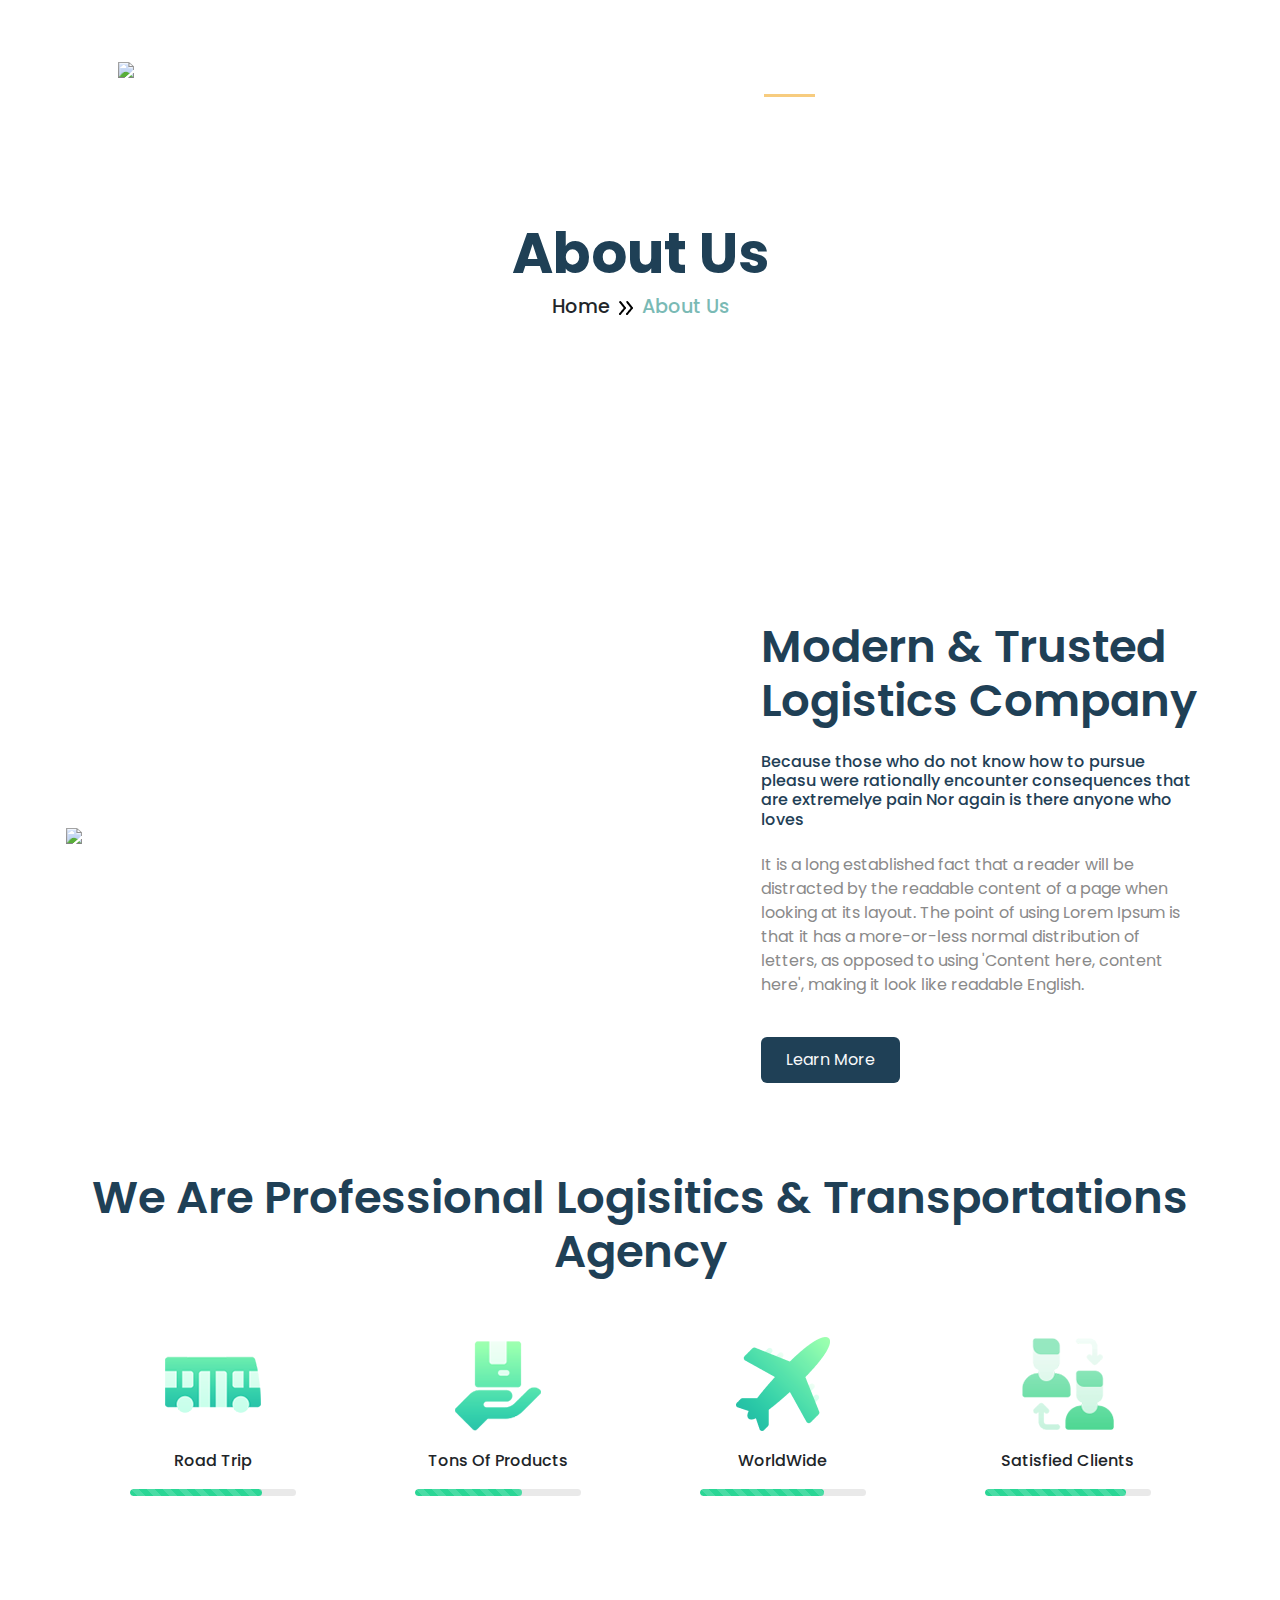
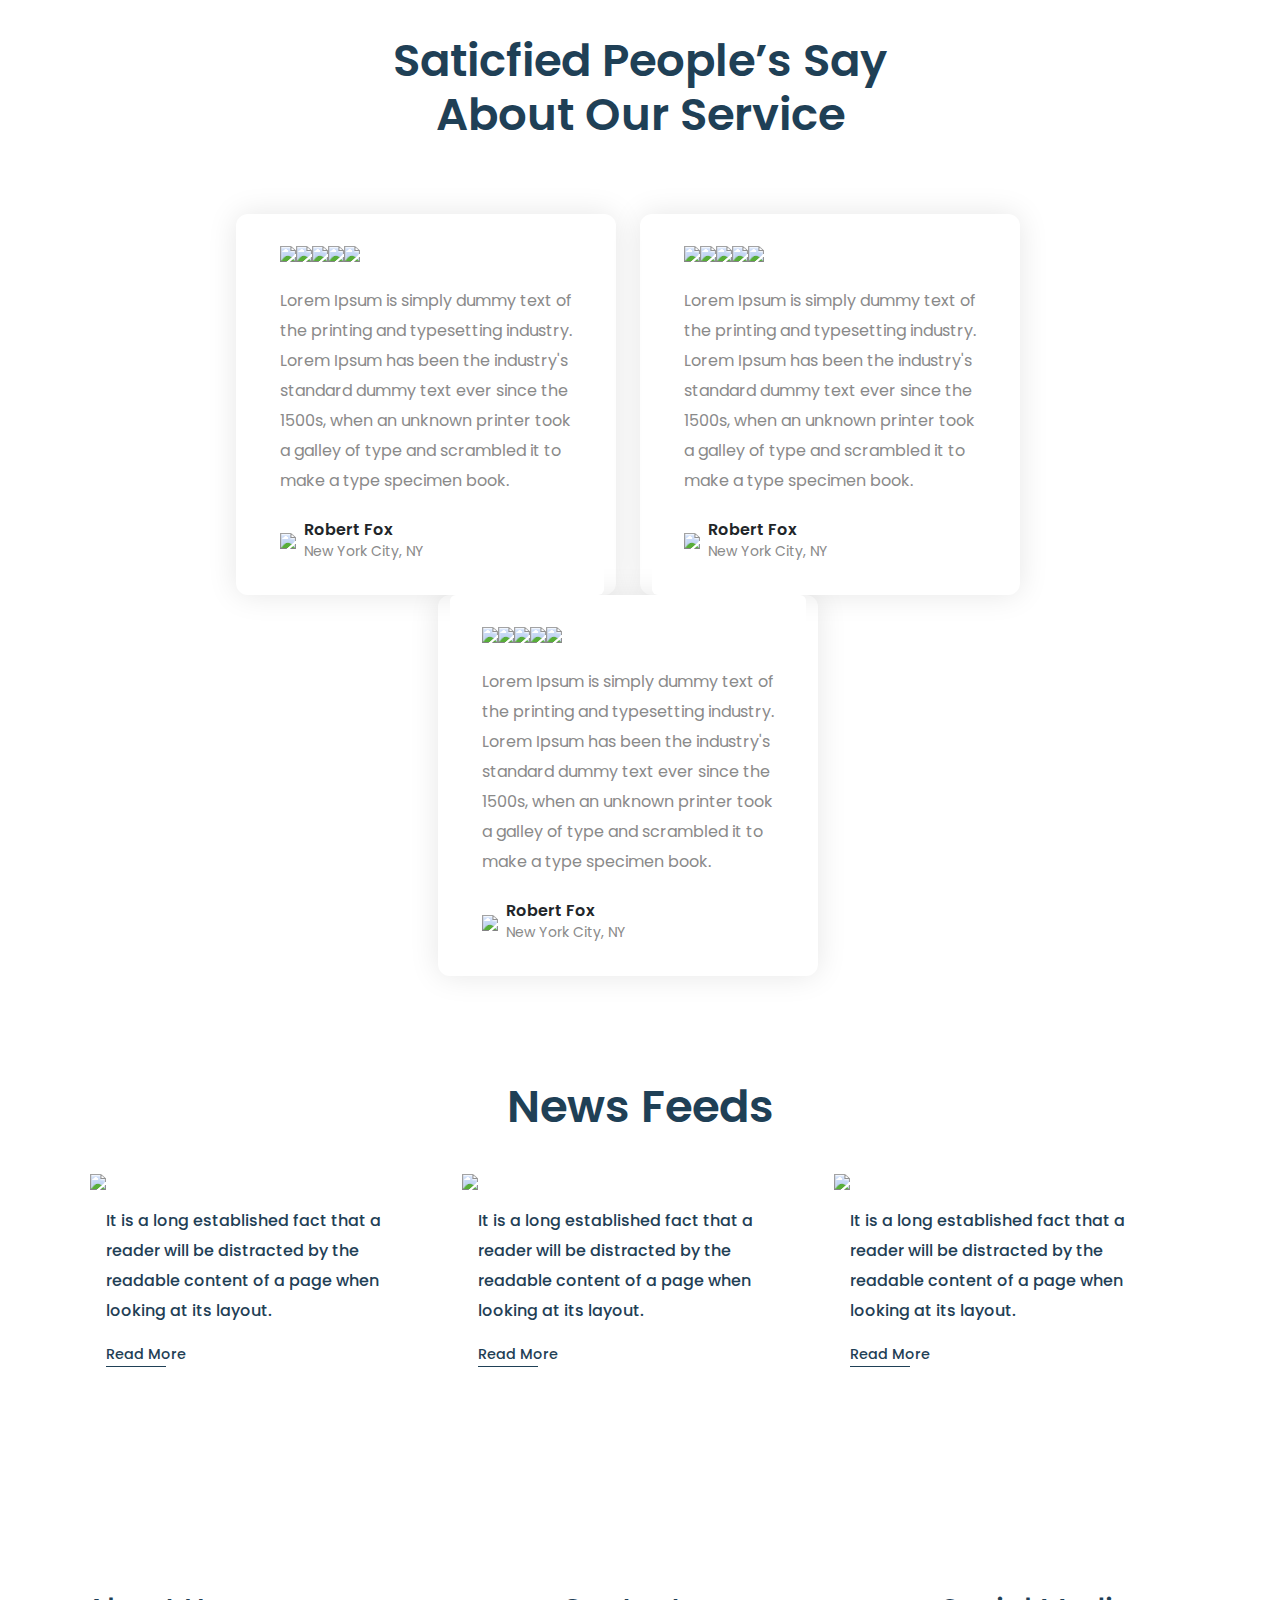
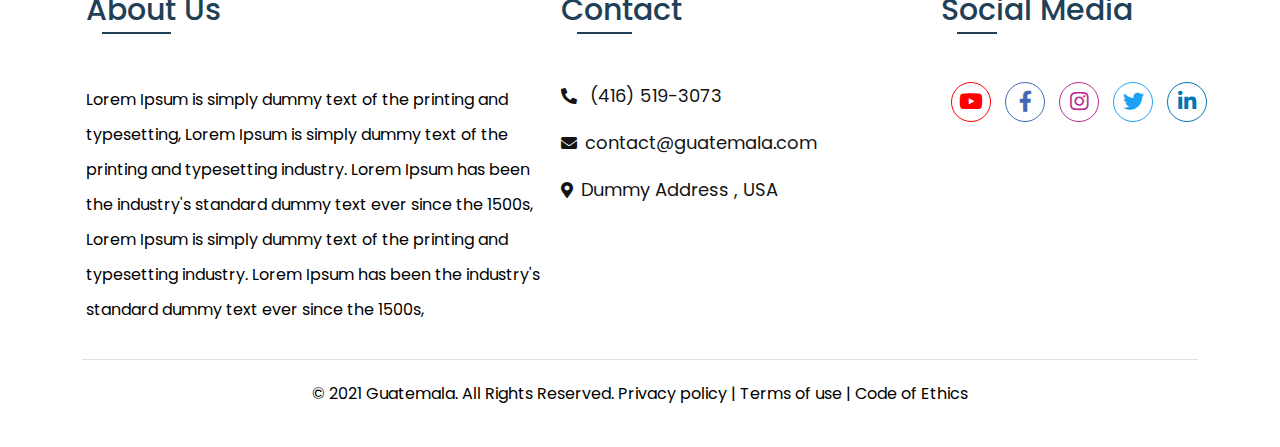
==== commit 9ea0685d: "min changes" ====
--- a/about.html
+++ b/about.html
@@ -78,12 +78,13 @@
         </div>
     </section>
     <!--About Section1-->
-    <section class="container aboutSectionOne section_padding_top">
+    <section class="container aboutSectionOne pt-md-5 pt-3">
         <div class="row gx-0 gx-sm-5 align-items-center justify-content-center">
             <div class="col-12 col-sm-12 col-md-7 col-lg-7 col-xxl-7 p-2">
                 <img src="img/about_section1.png" class="img-fluid">
             </div>
-            <div class="col-12 col-sm-12 col-md-5 col-lg-5 col-xxl-5 about_section1 p-2 aboutSectionOneContent">
+            <div
+                class="col-12 col-sm-12 col-md-5 col-lg-5 col-xxl-5 about_section1 mt-md-3 mt-3 aboutSectionOneContent">
                 <h1 class="about_section-title">Modern & Trusted Logistics Company</h1>
                 <p class="mt-4 h6" style="color: var(--common-color)">Because those who do not know how to pursue
                     pleasu
@@ -102,59 +103,64 @@
         </div>
     </section>
     <!--About Section2-->
-    <section class="aboutSectionTwo section_padding_top">
+    <section class="aboutSectionTwo mt-md-5 mt-2">
 
         <div class="container about_section2-bg sectionTwoCounter">
             <div class=" row justify-content-center">
                 <div class="col-12 text-center">
-                    <h3 class="py-md-5 py-0 about_section-title">We Are Professional Logisitics & Transportations Agency
+                    <h3 class="pt-4 about_section-title">We Are Professional Logisitics & Transportations Agency
                     </h3>
                 </div>
-
-                <div class="container my-5 py-md-2 py-sm-0">
+                <div class="container py-5 mb-4">
                     <div class="row align-items-center justify-content-center">
                         <div class="col-12 col-sm-12 col-md-3 col-lg-3 col-xxl-3">
                             <div class="align-items-center text-center">
-                                <img src="img/about_section2-icon1.png" class="img-fluid">
+                                <img src="img/trolley-bus.png" class="img-fluid">
                                 <p class="h3 mt-3 text-dark about_section2-title DataNumber" data-Number="5869"></p>
                                 <p class="text-dark about_section2-para">Road Trip</p>
-                                <div class="about_progress m-auto">
-                                    <div class="about_progress-per"></div>
+                                <div class="progress about_progress m-auto">
+                                    <div class="progress-bar progress-bar-striped progress-bar-animated about_progress-per"
+                                        role="progressbar" aria-valuenow="75" aria-valuemin="0" aria-valuemax="100"
+                                        style="width: 80%"></div>
                                 </div>
                             </div>
                         </div>
                         <div
                             class="col-12 col-sm-12 col-md-3 col-lg-3 col-xxl-3 col-lg-3 col-xxl-3 mt-5 mt-sm-5 mt-md-0 mt-lg-0 mt-xxl-0">
                             <div class=" align-items-center text-center">
-                                <img src="img/about_section2-icon2.png" class="img-fluid">
+                                <img src="img/vip.png" class="img-fluid">
                                 <p class="h3 mt-3 text-dark about_section2-title DataNumber" data-Number="652"></p>
                                 <p class="text-dark about_section2-para">Tons Of Products</p>
-                                <div class="about_progress m-auto">
-                                    <div class="about_progress-per"></div>
-                                </div>
-                            </div>
-                        </div>
-
+                                <div class="progress about_progress m-auto">
+                                    <div class="progress-bar progress-bar-striped progress-bar-animated about_progress-per"
+                                        role="progressbar" aria-valuenow="75" aria-valuemin="0" aria-valuemax="100"
+                                        style="width: 65%"></div>
+                                </div>
+                            </div>
+                        </div>
                         <div
                             class="col-12 col-sm-12 col-md-3 col-lg-3 col-xxl-3 col-lg-3 col-xxl-3 mt-5 mt-sm-5 mt-md-0 mt-lg-0 mt-xxl-0">
                             <div class=" align-items-center text-center">
-                                <img src="img/about_section2-icon3.png" class="img-fluid">
+                                <img src="img/airplane.png" class="img-fluid">
                                 <p class="h3 mt-3 text-dark about_section2-title DataNumber" data-Number="500"></p>
                                 <p class="text-dark about_section2-para">WorldWide </p>
-                                <div class="about_progress m-auto">
-                                    <div class="about_progress-per"></div>
-                                </div>
-                            </div>
-                        </div>
-
+                                <div class="progress about_progress m-auto">
+                                    <div class="progress-bar progress-bar-striped progress-bar-animated about_progress-per"
+                                        role="progressbar" aria-valuenow="75" aria-valuemin="0" aria-valuemax="100"
+                                        style="width: 75%"></div>
+                                </div>
+                            </div>
+                        </div>
                         <div
                             class="col-12 col-sm-12 col-md-3 col-lg-3 col-xxl-3 col-lg-3 col-xxl-3 mt-5 mt-sm-5 mt-md-0 mt-lg-0 mt-xxl-0">
                             <div class="align-items-center text-center">
-                                <img src="img/about_section2-icon4.png" class="img-fluid">
+                                <img src="img/vip 2.png" class="img-fluid">
                                 <p class="h3 mt-3 text-dark about_section2-title DataNumber" data-Number="1000"></p>
                                 <p class="text-dark about_section2-para">Satisfied Clients</p>
-                                <div class="about_progress m-auto">
-                                    <div class="about_progress-per"></div>
+                                <div class="progress about_progress m-auto">
+                                    <div class="progress-bar progress-bar-striped progress-bar-animated about_progress-per"
+                                        role="progressbar" aria-valuenow="75" aria-valuemin="0" aria-valuemax="100"
+                                        style="width: 85%"></div>
                                 </div>
                             </div>
                         </div>
@@ -167,7 +173,7 @@
     <section class="about_section3_bg  sectionPading_extra">
         <div class="container">
             <div class="row justify-content-center">
-                <div class="col-12">
+                <div class="col-12 mb-3">
                     <h1 class="about_section-title text-center">Saticfied People’s Say <br>About Our Service</h1>
                 </div>
             </div>
@@ -300,7 +306,7 @@
 
 
     <!-- Footer -->
-    <footer class="footer footerMarginClass">
+    <footer class="footer ooter_padding_one">
         <div class="container footer-padding">
             <div class="row gx-0">
                 <div class="col-12 col-sm-12 col-md-5 col-lg-5 col-xxl-5">
@@ -341,11 +347,11 @@
                     <div class="f-social ms-3">
                         <ul>
                             <li>
-                                <a href="" class=""><i class="fab fa-youtube yt"></i></a>
-                                <a href="" class=""><i class="fab fa-facebook-f fb"></i></a>
-                                <a href="" class=""><i class="fab fa-instagram ig"></i></a>
-                                <a href="" class=""><i class="fab fa-twitter tw"></i></a>
-                                <a href="" class=""><i class="fab fa-linkedin-in li"></i></a>
+                                <a href="" target="_blank" class=""><i class="fab fa-youtube yt"></i></a>
+                                <a href="" target="_blank" class=""><i class="fab fa-facebook-f fb"></i></a>
+                                <a href="" target="_blank" class=""><i class="fab fa-instagram ig"></i></a>
+                                <a href="" target="_blank" class=""><i class="fab fa-twitter tw"></i></a>
+                                <a href="" target="_blank" class=""><i class="fab fa-linkedin-in li"></i></a>
                             </li>
                         </ul>
                     </div>
--- a/css/responsive.css
+++ b/css/responsive.css
@@ -83,6 +83,10 @@
   .hero-content .main-btn {
     margin-top: 2rem;
   }
+  /*Slider*/
+  .slick-arrow {
+    margin-right: 3rem;
+  }
 }
 
 @media screen and (min-device-width: 320px) and (max-device-width: 480px) {
@@ -159,6 +163,15 @@
   .centerClass {
     text-align: center;
   }
+  /*Slider*/
+  .slick-arrow {
+    margin-top: 15px;
+    margin-right: 3rem;
+  }
+
+  .sectionPading_extra {
+    padding: 0;
+  }
 }
 
 @media (max-width: 550px) {
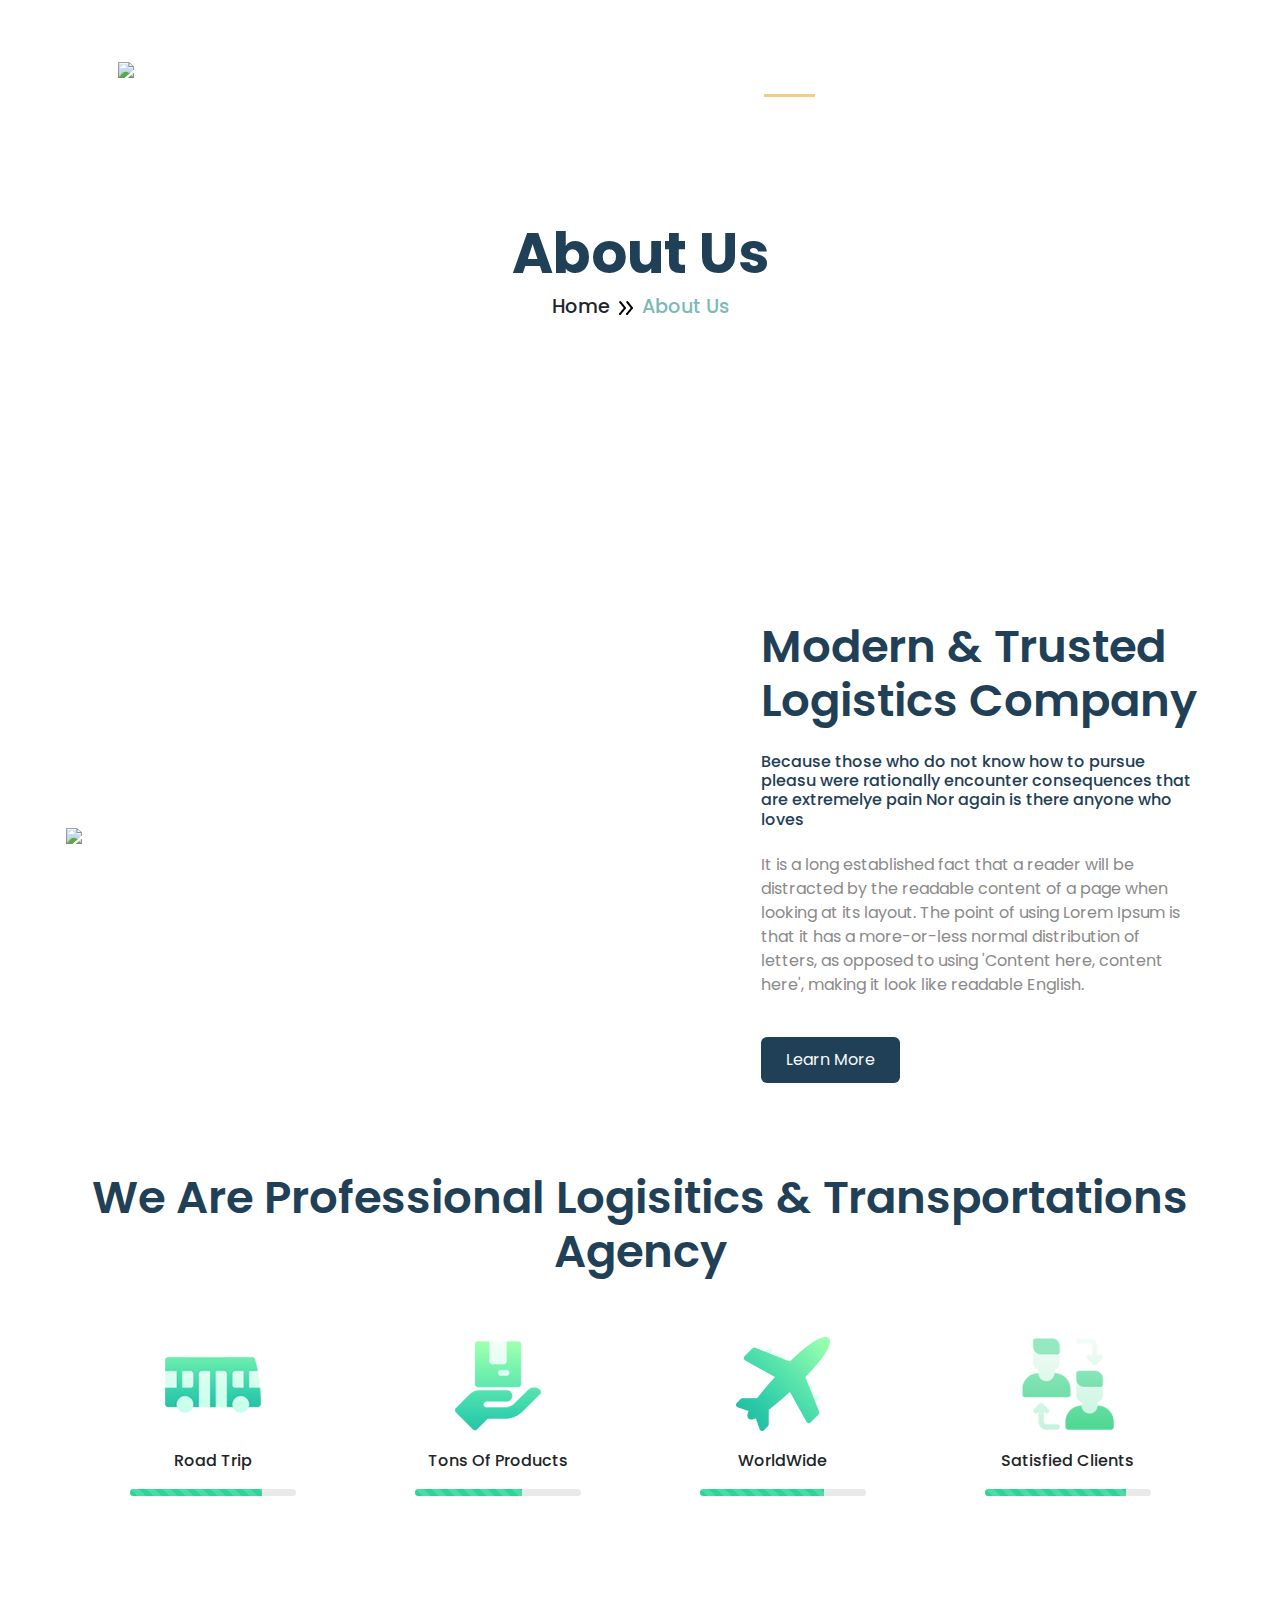
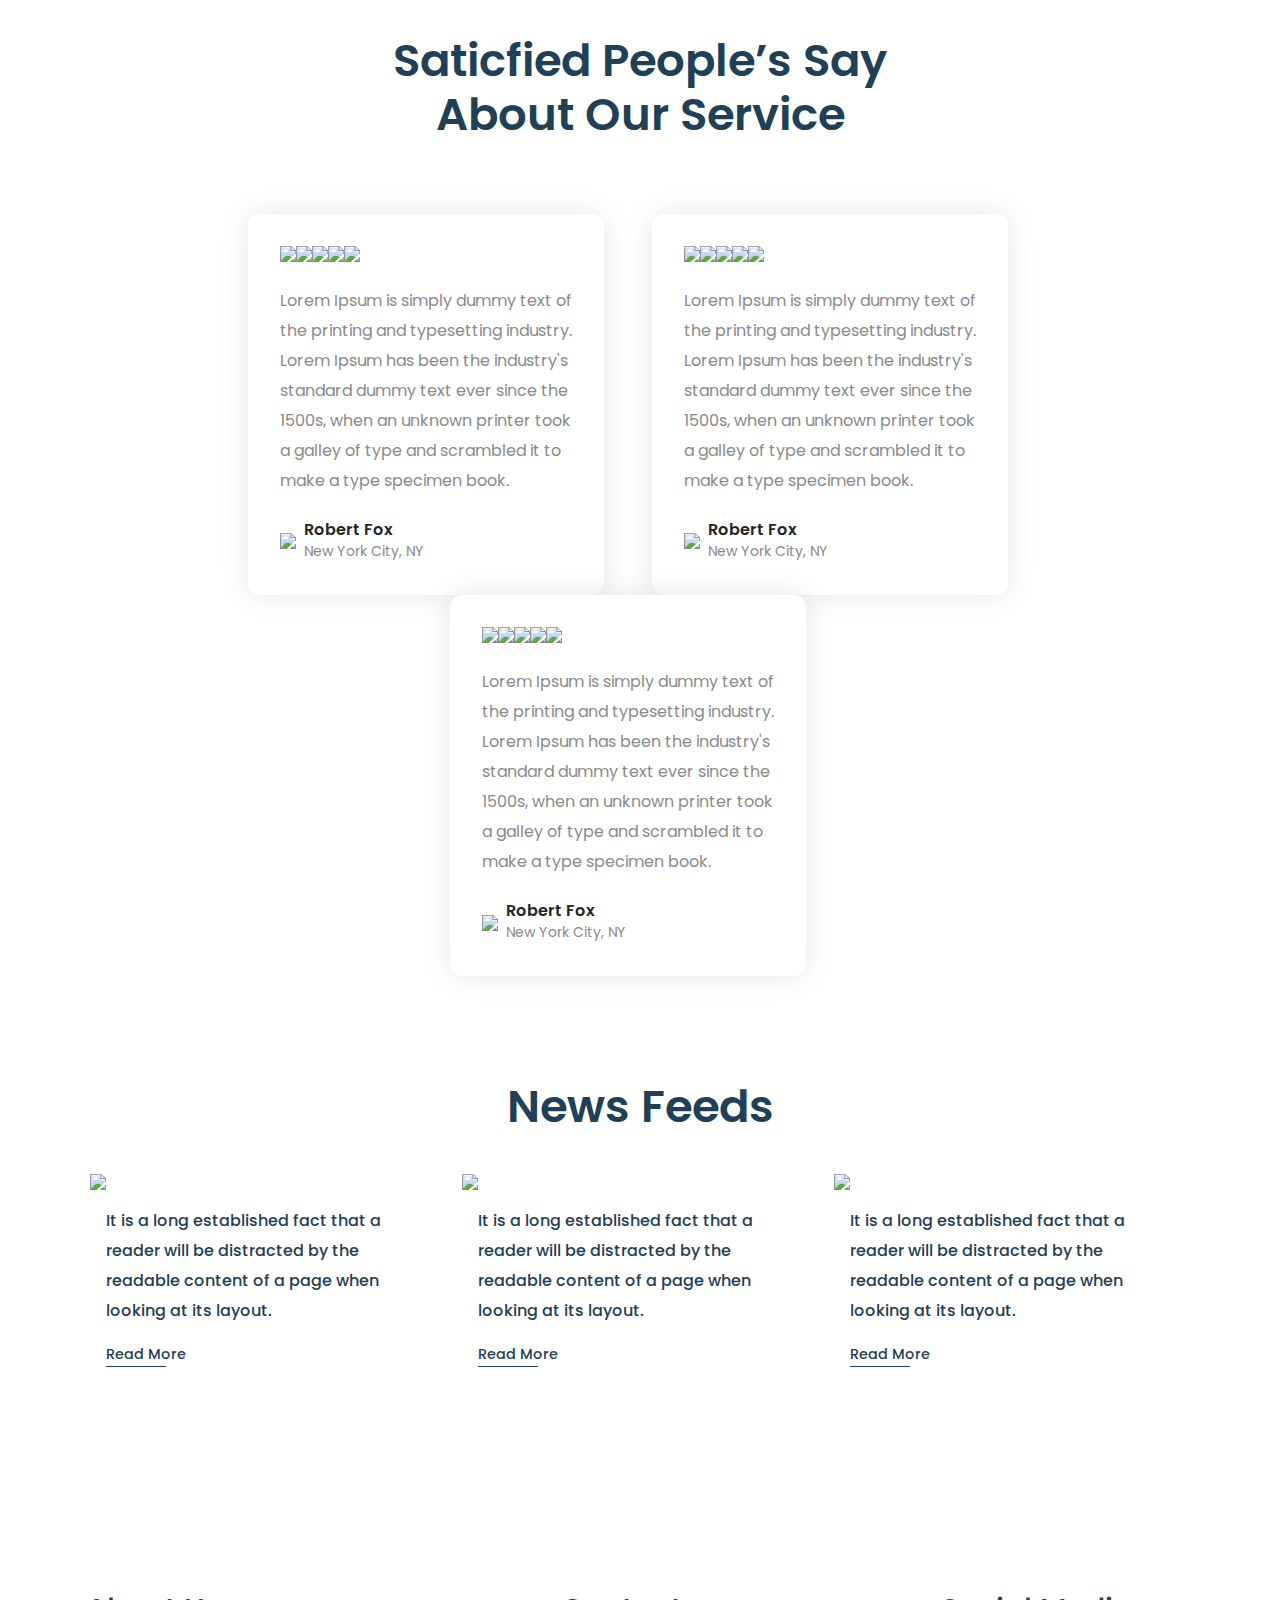
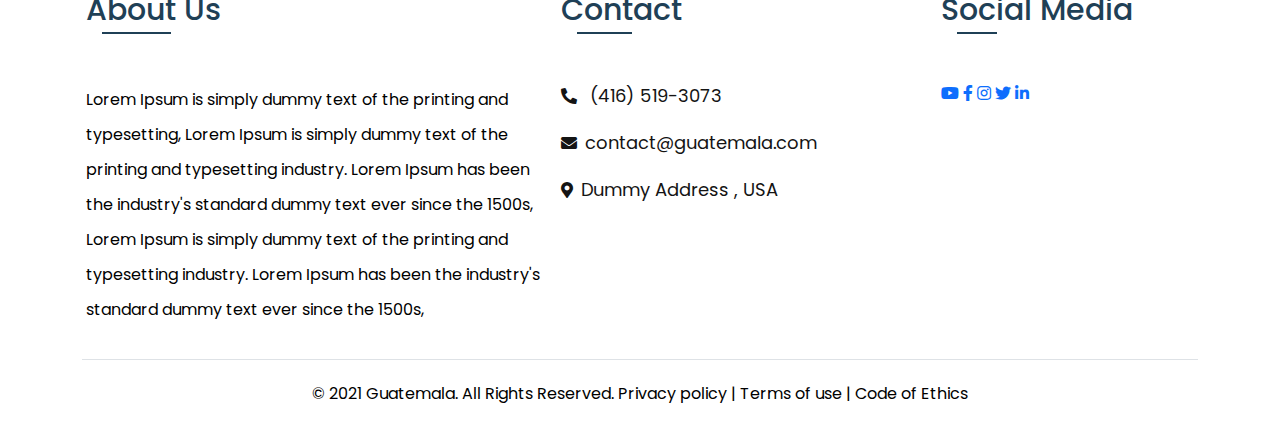
==== commit 62a5ed0c: "miner fixes Rohit" ====
--- a/about.html
+++ b/about.html
@@ -98,7 +98,8 @@
                     has a more-or-less normal distribution of letters, as opposed to using 'Content here, content
                     here',
                     making it look like readable English.</p>
-                <button type="button" class="btn px-4 text-light about_btn mt-4">Learn More</button>
+                <a href="./LearnMore.html"><button type="button" class="btn px-4 text-light about_btn mt-4">Learn
+                        More</button></a>
             </div>
         </div>
     </section>
@@ -178,8 +179,8 @@
                 </div>
             </div>
             <div class="row justify-content-center  responsive mt-5">
-                <div class="col-12 col-sm-12 col-md-4 col-lg-4 col-xxl-4 me-4 ms-4 ms-lg-0 card_shadow">
-                    <div class="card border-0 p-3">
+                <div class="col-12 col-sm-12 col-md-4 col-lg-4 col-xxl-4 me-4 ms-4 ms-lg-0">
+                    <div class="card card_shadow border-0 p-3">
                         <div class="card-body">
                             <div class="d-flex">
                                 <img src="img/about_rating-icon.png" />
@@ -205,8 +206,8 @@
                     </div>
                 </div>
 
-                <div class="col-12 col-sm-12 col-md-4 col-lg-4 col-xxl-4 me-4 ms-4 ms-lg-0 card_shadow">
-                    <div class="card border-0 p-3">
+                <div class="col-12 col-sm-12 col-md-4 col-lg-4 col-xxl-4 me-4 ms-4 ms-lg-0">
+                    <div class="card card_shadow border-0 p-3">
                         <div class="card-body">
                             <div class="d-flex">
                                 <img src="img/about_rating-icon.png" />
@@ -232,8 +233,8 @@
                     </div>
                 </div>
 
-                <div class="col-12 col-sm-12 col-md-4 col-lg-4 col-xxl-4 me-4 ms-4 ms-lg-0 card_shadow">
-                    <div class="card border-0 p-3">
+                <div class="col-12 col-sm-12 col-md-4 col-lg-4 col-xxl-4 me-4 ms-4 ms-lg-0">
+                    <div class="card card_shadow border-0 p-3">
                         <div class="card-body">
                             <div class="d-flex">
                                 <img src="img/about_rating-icon.png" />
--- a/css/global.css
+++ b/css/global.css
@@ -85,6 +85,14 @@
   padding: 10px 40px;
   border-radius: 5px;
   color: #fff;
+  border: 3px solid #1f4056;
+  transition: 0.4s;
+}
+.main-btn:hover{
+  font-weight: 600;
+  background-color: transparent;
+  border: 2.9px solid #1f4056;
+  color: #1f4056;
 }
 /* heading */
 .global-heading-1 h1 {
@@ -98,44 +106,20 @@
   border-radius: 35px;
   /* padding: 20px; */
 }
-/*  */
-.f-social ul li a {
-  padding-left: 10px;
-}
-.f-social ul li a i {
-  font-size: 21px;
-  border: 1px solid;
-  border-radius: 50%;
-  width: 40px;
-  height: 40px;
-  line-height: 38px;
-  text-align: center;
-}
-.f-social ul li a i.yt {
-  color: #ff0000;
-}
-.f-social ul li a i.fb {
-  color: #4267b2;
-}
-.f-social ul li a i.ig {
-  color: #bc2a8d;
-}
-.f-social ul li a i.tw {
-  color: #1da1f2;
-}
-.f-social ul li a i.li {
-  color: #0077b5;
-}
-
-/* button */
-.submitButtonSend {
-  border: none;
-  padding: 1rem 1.5rem;
-  background: #daffff;
-  border-radius: 10px;
-  margin-top: 1rem;
-}
-
 .footerMarginClass {
   margin-top: -20px;
 }
+/*Hover*/
+.arrow_hover{
+  transition: 0.2s;
+}
+.home_readMore:hover .arrow_hover{
+   transform: translateX(2px);
+}
+.about_link2:hover{
+  color: #7abab5;
+}
+.cursor{
+  cursor: pointer;
+}
+
--- a/css/about.css
+++ b/css/about.css
@@ -43,8 +43,12 @@
 }
 /*About Section1*/
 .about_btn {
-  background-color: var(--common-color) !important;
+  background-color: var(--common-color);
   padding: 10px 0;
+  transition: 0.3s;
+}
+.about_btn:hover{
+  box-shadow: 1px 1px 15px rgba(31,34,86,0.4);
 }
 
 @media (max-width: 1400px) {
@@ -80,10 +84,7 @@
   border-radius: 5rem;
 }
 .about_progress-per {
-  width: 95px;
-  height: 7px;
   background-color: #2ad695;
-  border-radius: 5rem;
 }
 /*About Section3*/
 .about_section3_bg {
@@ -116,6 +117,9 @@
   font-size: 0.9rem;
   font-weight: var(--bold-first);
 }
+.card_link:hover{
+  color: var(--common-color);
+}
 .card_link::after {
   content: "";
   display: block;
--- a/css/responsive.css
+++ b/css/responsive.css
@@ -107,7 +107,7 @@
     font-size: 14px;
   }
   .car-one {
-    width: 15rem;
+    width: 12rem;
   }
   .FreeQuote {
     padding: 1rem 0.5rem;
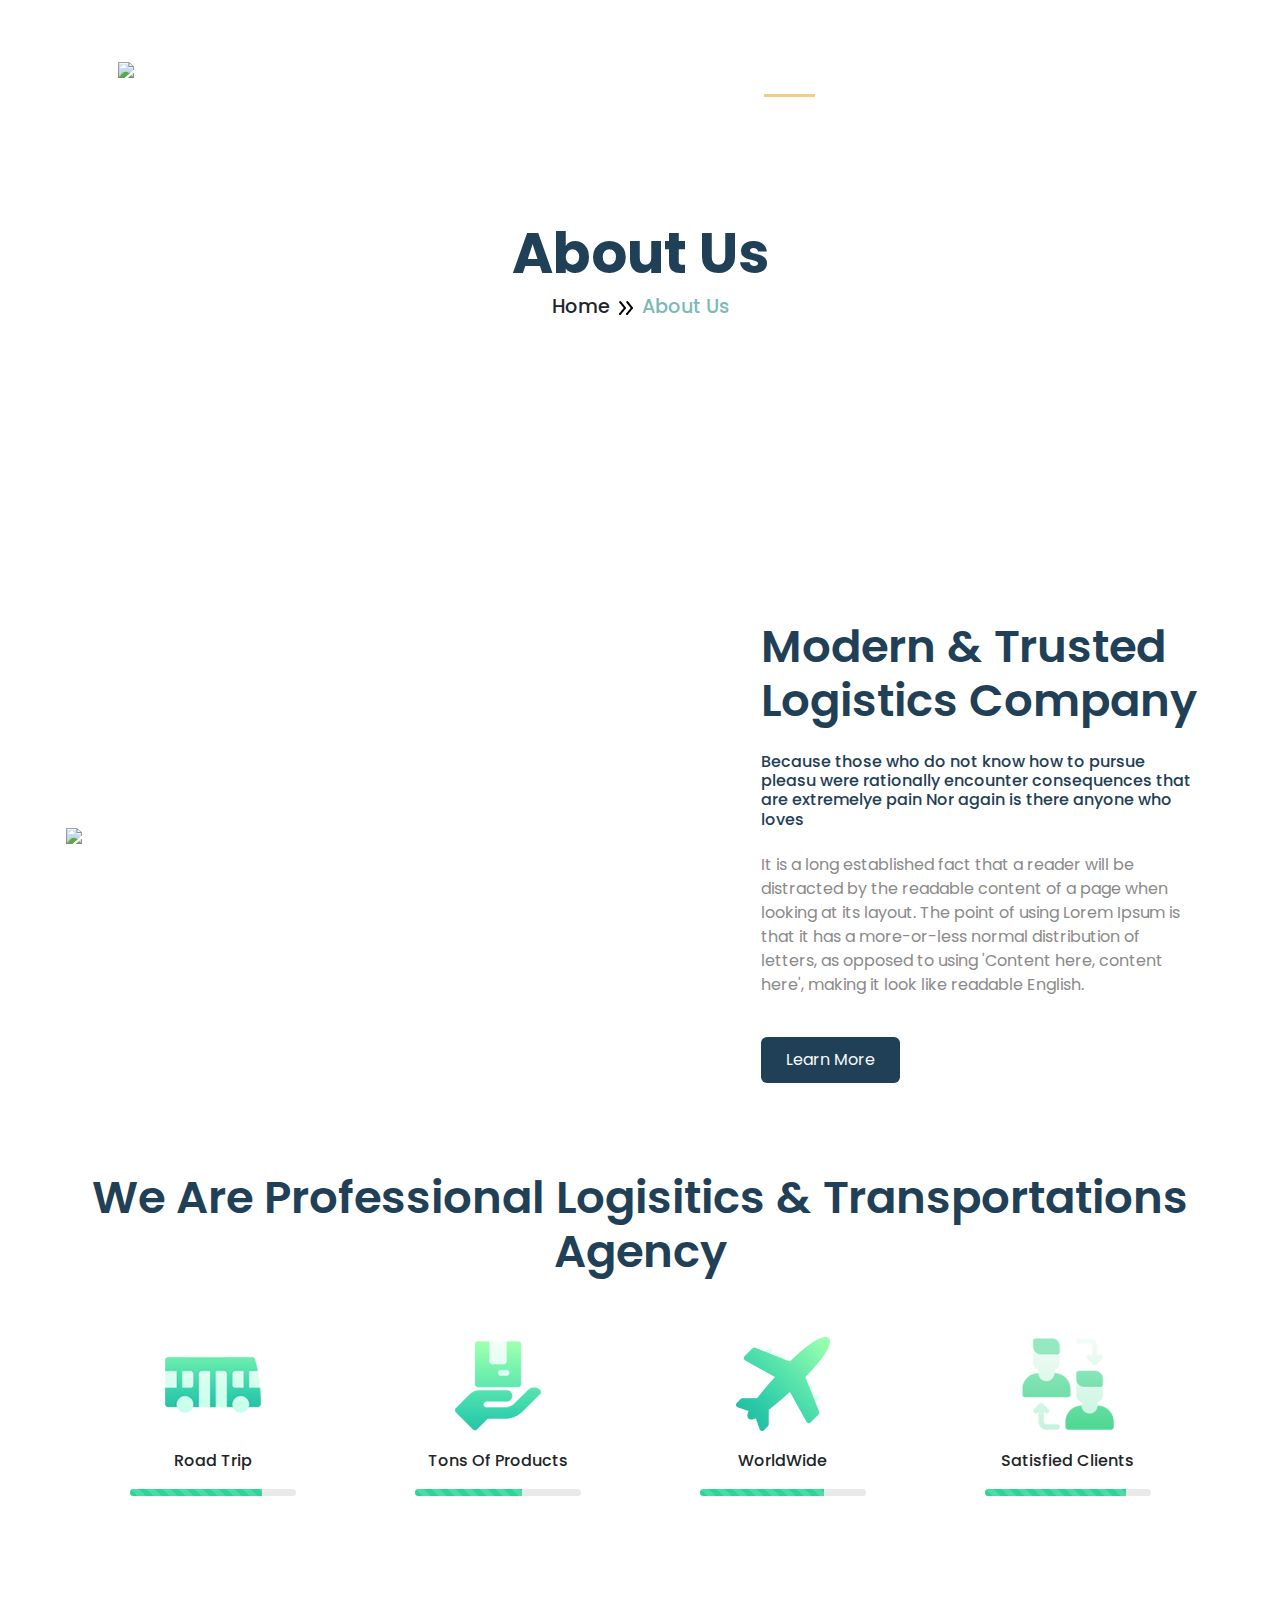
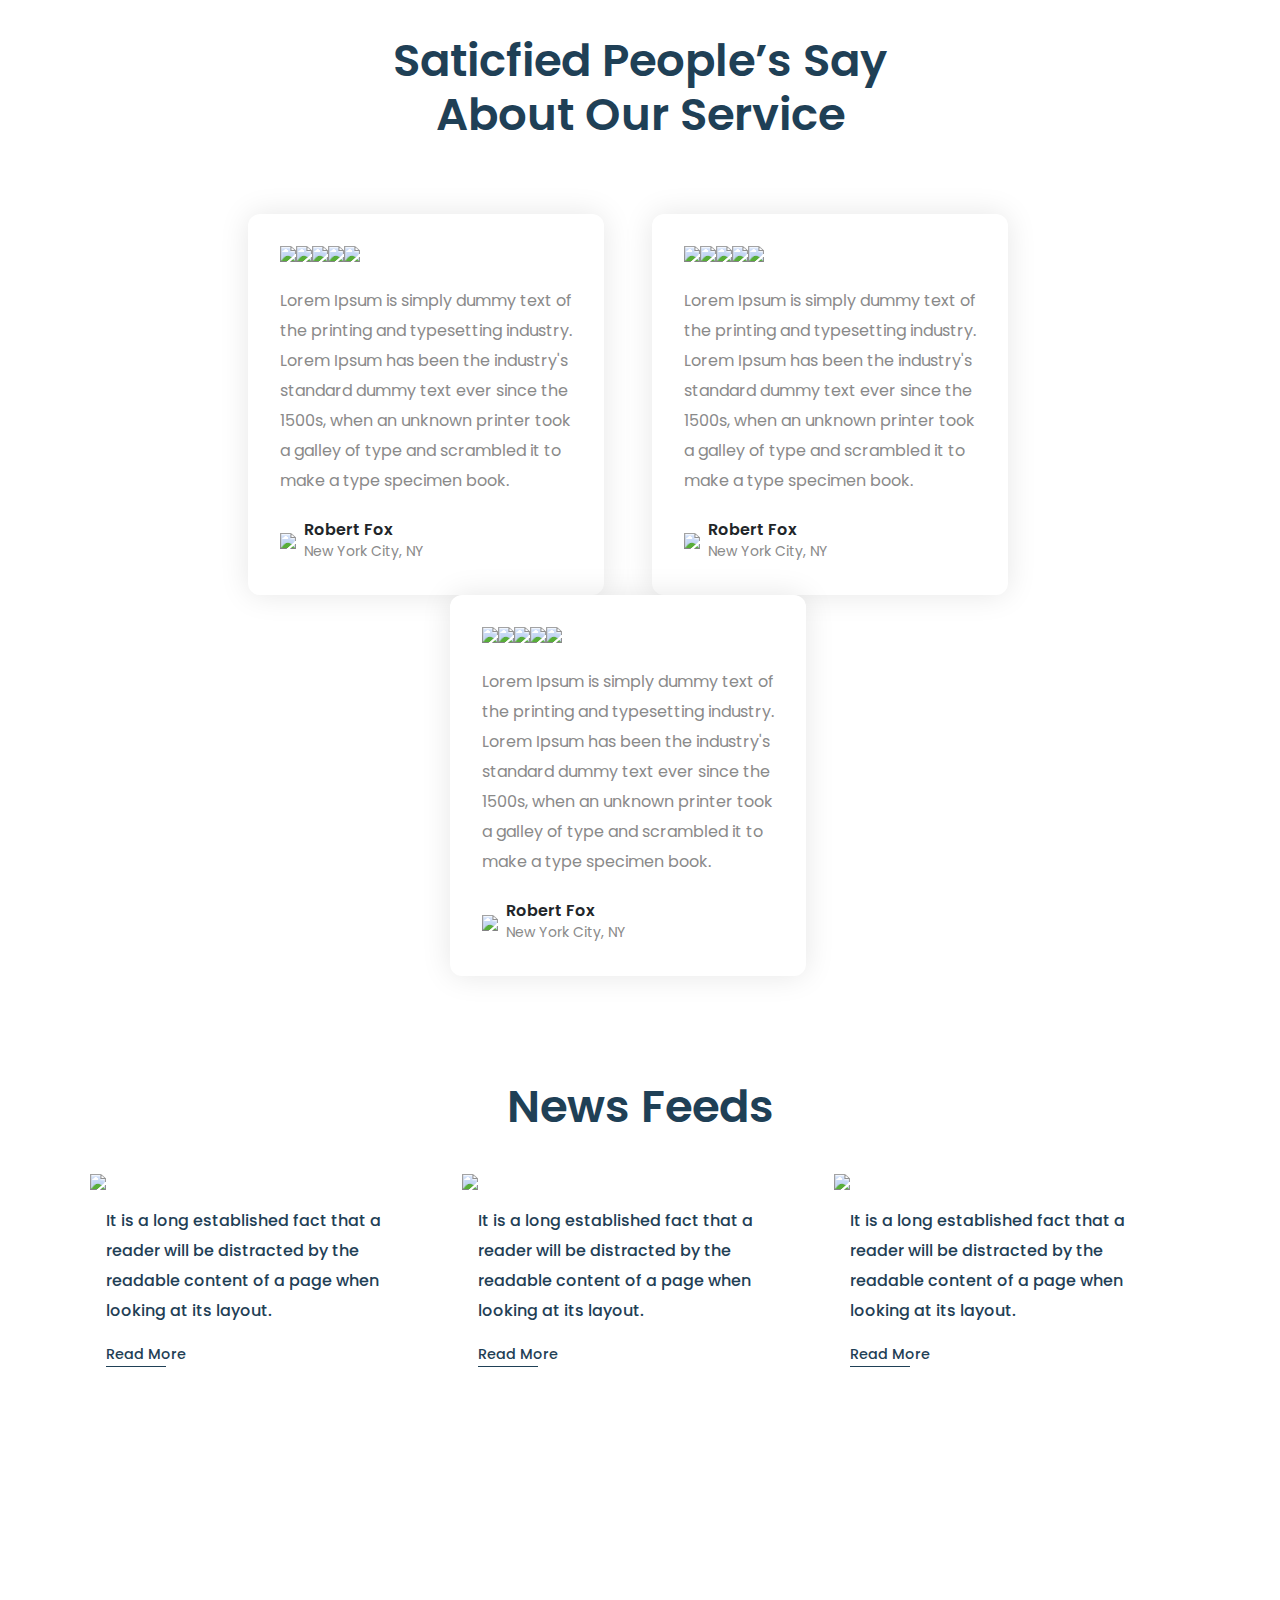
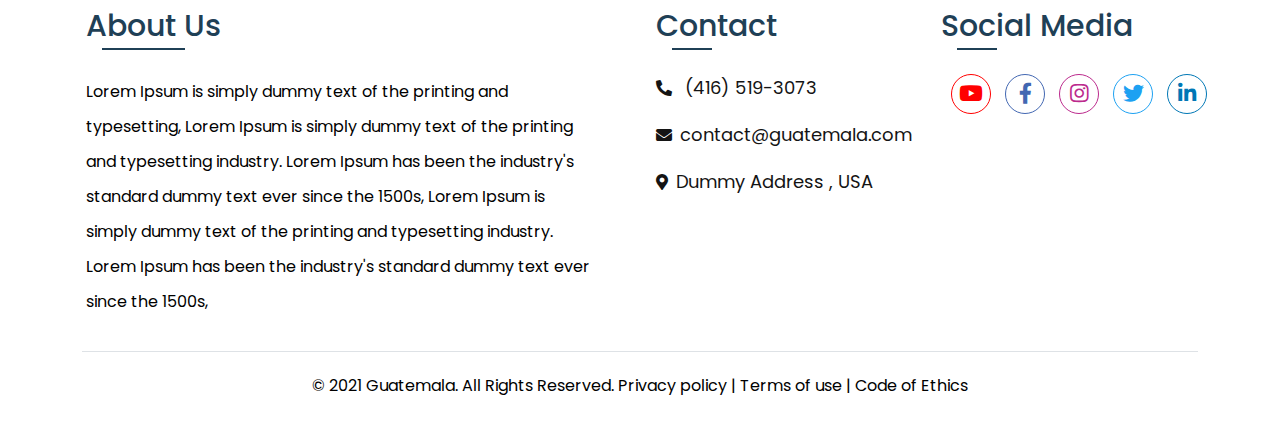
==== commit d948f3c7: "footer changes" ====
--- a/about.html
+++ b/about.html
@@ -307,14 +307,14 @@
 
 
     <!-- Footer -->
-    <footer class="footer ooter_padding_one">
+    <footer class="footer footer_padding_one">
         <div class="container footer-padding">
             <div class="row gx-0">
-                <div class="col-12 col-sm-12 col-md-5 col-lg-5 col-xxl-5">
-                    <h2 class="mb-5 ms-3">
+                <div class="col-12 col-sm-12 col-md-12 col-lg-6 col-xxl-6">
+                    <h2 class="mb-4 ms-3 mt-3">
                         About Us
                     </h2>
-                    <p class="ms-3">
+                    <p class="me-5 ms-3">
                         Lorem Ipsum is simply dummy text of the printing and typesetting, Lorem Ipsum is simply dummy
                         text of the printing and typesetting industry. Lorem Ipsum has been the industry's standard
                         dummy text ever since the 1500s, Lorem Ipsum is simply dummy text of the printing and
@@ -322,8 +322,8 @@
                         1500s,
                     </p>
                 </div>
-                <div class=" col-12 col-sm-12 col-md-4 col-lg-4 col-xxl-4">
-                    <h2 class="mb-5 ms-3">
+                <div class=" col-12 col-sm-12 col-md-6 col-lg-3 col-xxl-3">
+                    <h2 class="mb-4 ms-3 mt-3">
                         Contact
                     </h2>
                     <div class="footer-contact ms-3">
@@ -341,8 +341,8 @@
                         </ul>
                     </div>
                 </div>
-                <div class="col-12 col-sm-12 col-md-3 col-lg-3 col-xxl-3">
-                    <h2 class="mb-5 ms-3">
+                <div class="col-12 col-sm-12 col-md-6 col-lg-3 col-xxl-3">
+                    <h2 class="mb-4 ms-3 mt-3">
                         Social Media
                     </h2>
                     <div class="f-social ms-3">
@@ -374,7 +374,7 @@
     <script src="https://code.jquery.com/jquery-3.6.0.min.js"></script>
     <script src="https://cdn.jsdelivr.net/npm/bootstrap@5.0.2/dist/js/bootstrap.bundle.min.js"></script>
     <script type="text/javascript" src="//cdn.jsdelivr.net/npm/slick-carousel@1.8.1/slick/slick.min.js"></script>
-    <script src="/js/global.js"></script>
+    <script src="js/global.js"></script>
     <script>
         $('.responsive').slick({
             dots: true,
--- a/css/footer.css
+++ b/css/footer.css
@@ -76,3 +76,51 @@
 .footer-contact ul li:first-child {
   margin-top: none;
 }
+/*Footer Icons*/
+.f-social ul li a {
+  padding-left: 10px;
+}
+.f-social ul li a i {
+  font-size: 21px;
+  border: 1px solid;
+  border-radius: 50%;
+  width: 40px;
+  height: 40px;
+  line-height: 38px;
+  text-align: center;
+  transition: 0.3s;
+}
+.f-social ul li a i.yt {
+  color: #ff0000;
+}
+.f-social ul li a i.fb {
+  color: #4267b2;
+}
+.f-social ul li a i.ig {
+  color: #bc2a8d;
+}
+.f-social ul li a i.tw {
+  color: #1da1f2;
+}
+.f-social ul li a i.li {
+  color: #0077b5;
+}
+/*hover*/
+.f-social ul li a i.yt:hover {
+  background-color: #ff0000;
+}
+.f-social ul li a i.fb:hover {
+  background-color: #4267b2;
+}
+.f-social ul li a i.ig:hover {
+  background-color: #bc2a8d;
+}
+.f-social ul li a i.tw:hover {
+  background-color: #1da1f2;
+}
+.f-social ul li a i.li:hover {
+  background-color: #0077b5;
+}
+.f-social ul li a i:hover {
+  color: white;
+}
--- a/css/footer.css
+++ b/css/footer.css
@@ -76,3 +76,51 @@
 .footer-contact ul li:first-child {
   margin-top: none;
 }
+/*Footer Icons*/
+.f-social ul li a {
+  padding-left: 10px;
+}
+.f-social ul li a i {
+  font-size: 21px;
+  border: 1px solid;
+  border-radius: 50%;
+  width: 40px;
+  height: 40px;
+  line-height: 38px;
+  text-align: center;
+  transition: 0.3s;
+}
+.f-social ul li a i.yt {
+  color: #ff0000;
+}
+.f-social ul li a i.fb {
+  color: #4267b2;
+}
+.f-social ul li a i.ig {
+  color: #bc2a8d;
+}
+.f-social ul li a i.tw {
+  color: #1da1f2;
+}
+.f-social ul li a i.li {
+  color: #0077b5;
+}
+/*hover*/
+.f-social ul li a i.yt:hover {
+  background-color: #ff0000;
+}
+.f-social ul li a i.fb:hover {
+  background-color: #4267b2;
+}
+.f-social ul li a i.ig:hover {
+  background-color: #bc2a8d;
+}
+.f-social ul li a i.tw:hover {
+  background-color: #1da1f2;
+}
+.f-social ul li a i.li:hover {
+  background-color: #0077b5;
+}
+.f-social ul li a i:hover {
+  color: white;
+}
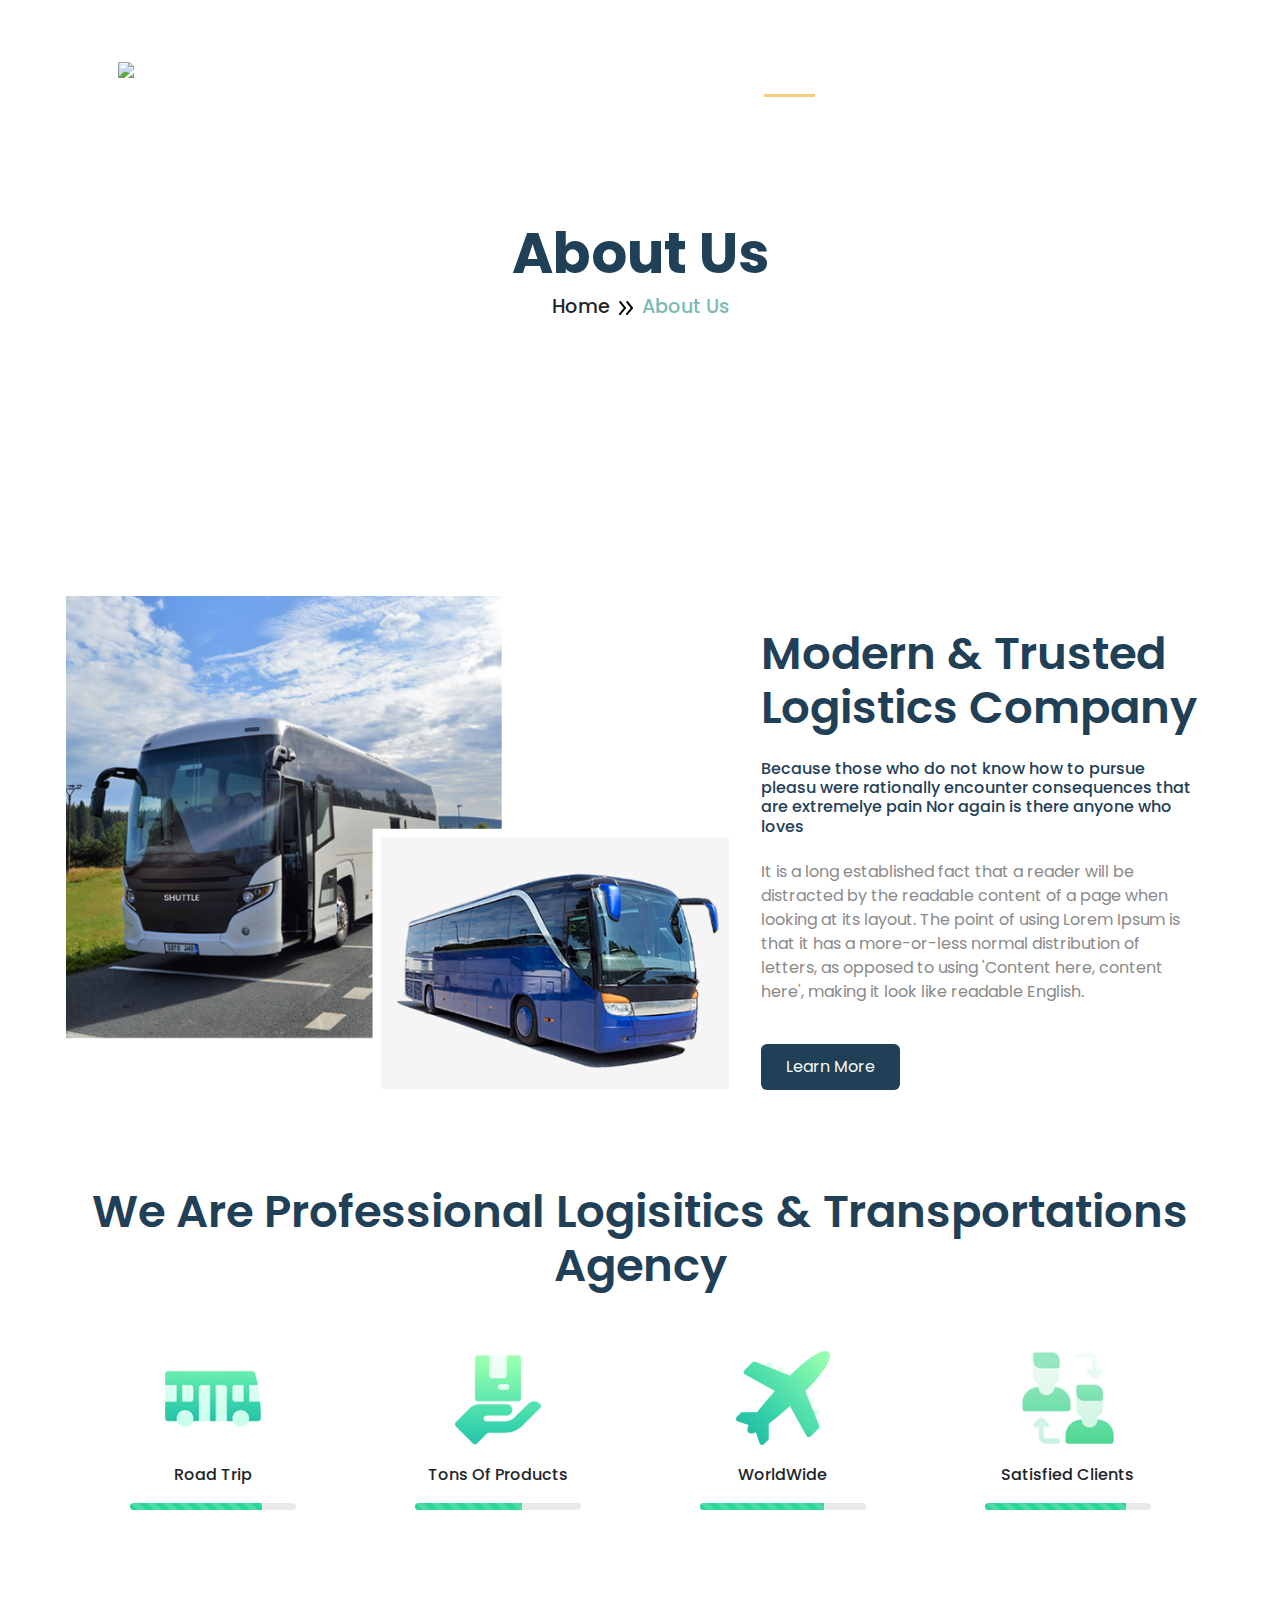
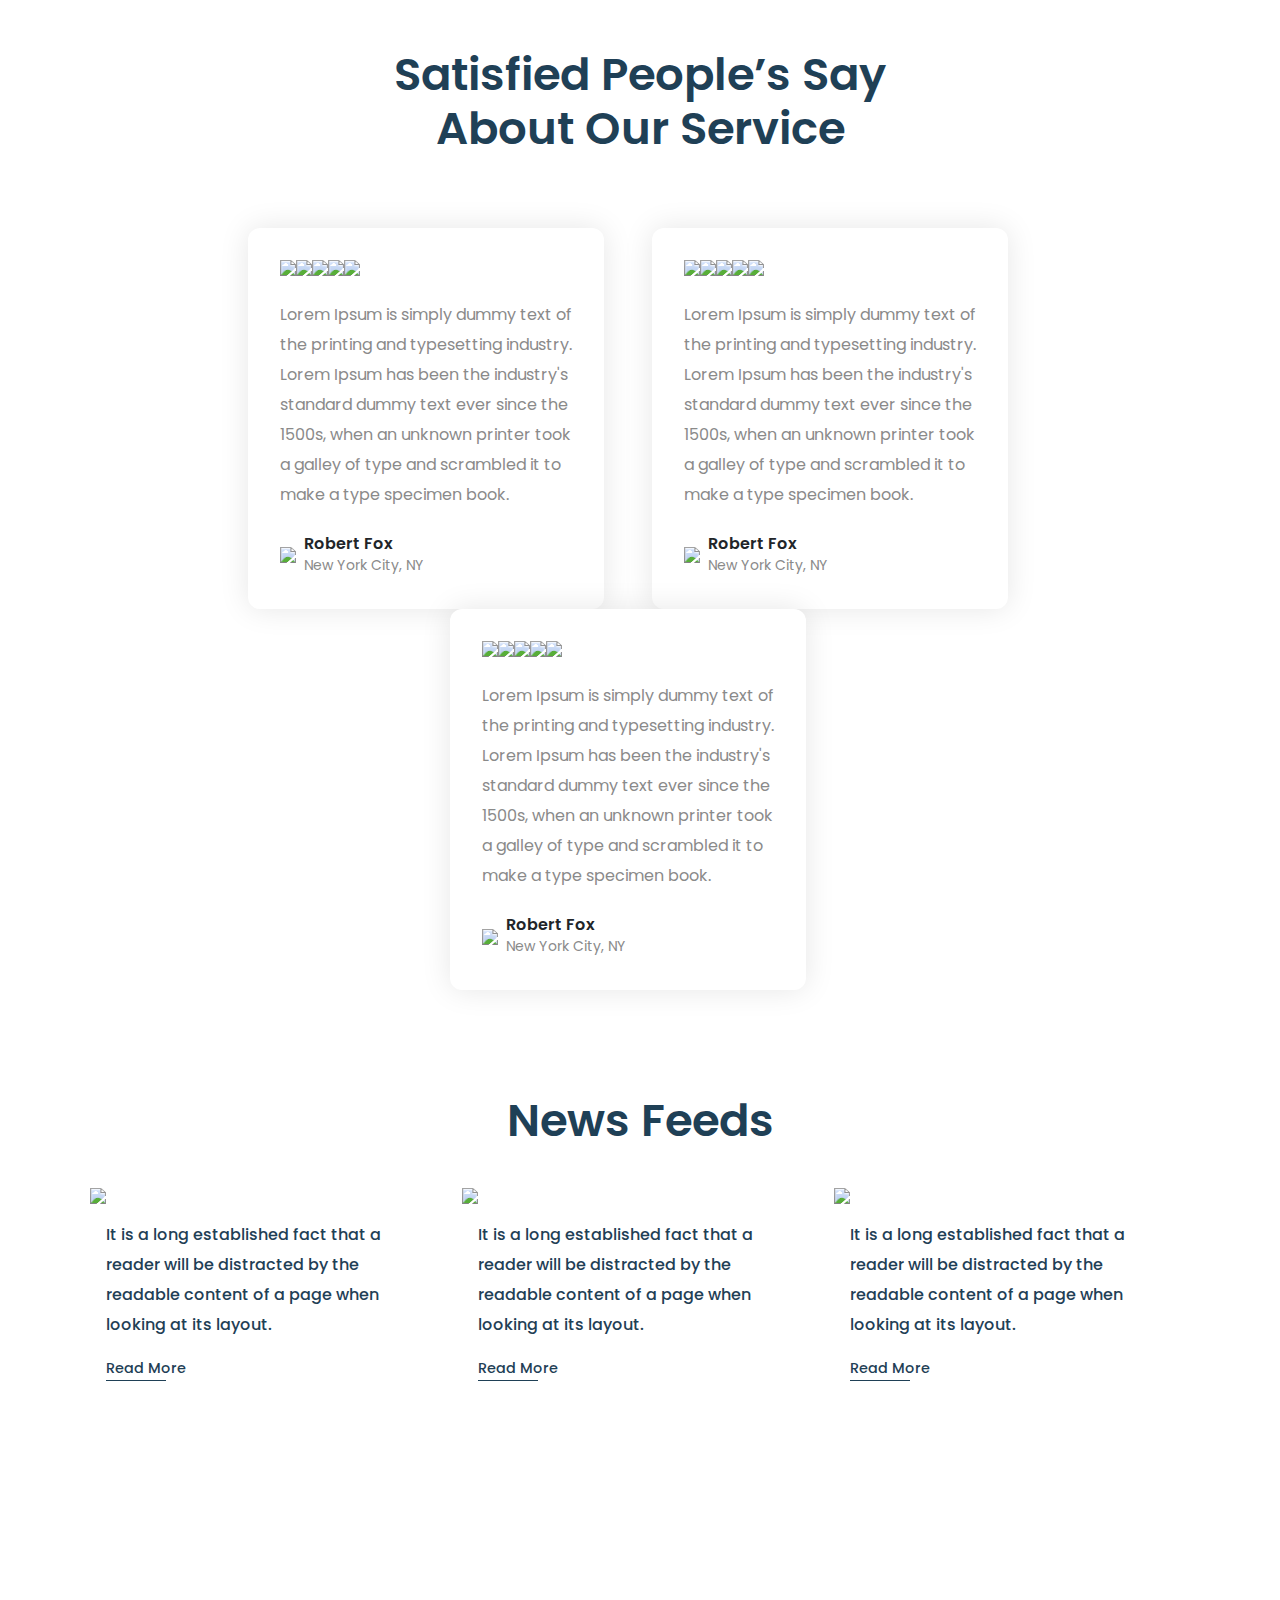
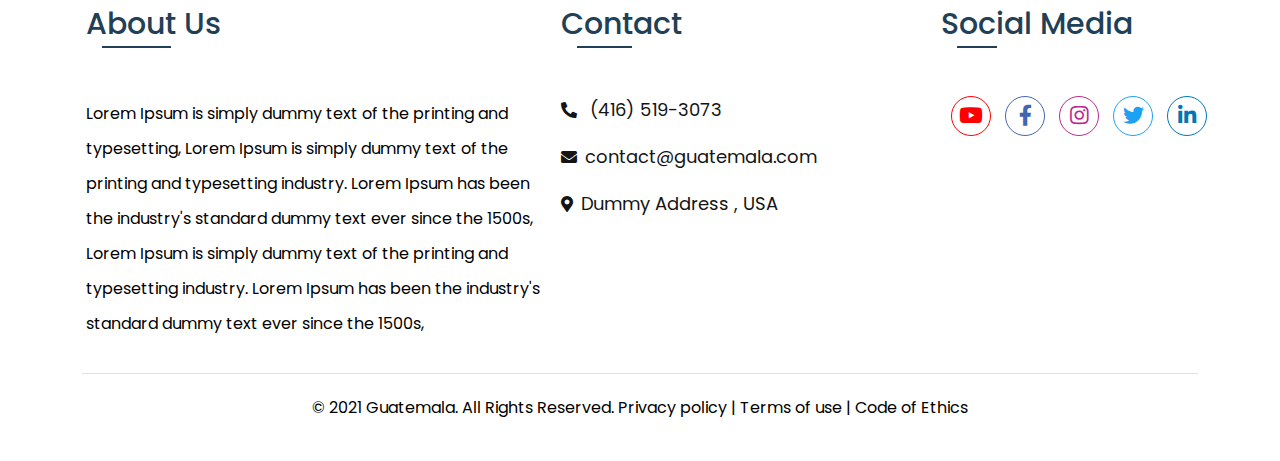
==== commit 26d76f2b: "Aboutus" ====
--- a/about.html
+++ b/about.html
@@ -81,7 +81,7 @@
     <section class="container aboutSectionOne pt-md-5 pt-3">
         <div class="row gx-0 gx-sm-5 align-items-center justify-content-center">
             <div class="col-12 col-sm-12 col-md-7 col-lg-7 col-xxl-7 p-2">
-                <img src="img/about_section1.png" class="img-fluid">
+                <img src="img/final.png" class="img-fluid">
             </div>
             <div
                 class="col-12 col-sm-12 col-md-5 col-lg-5 col-xxl-5 about_section1 mt-md-3 mt-3 aboutSectionOneContent">
@@ -175,7 +175,7 @@
         <div class="container">
             <div class="row justify-content-center">
                 <div class="col-12 mb-3">
-                    <h1 class="about_section-title text-center">Saticfied People’s Say <br>About Our Service</h1>
+                    <h1 class="about_section-title text-center">Satisfied People’s Say <br>About Our Service</h1>
                 </div>
             </div>
             <div class="row justify-content-center  responsive mt-5">
@@ -307,14 +307,14 @@
 
 
     <!-- Footer -->
-    <footer class="footer footer_padding_one">
+    <footer class="footer ooter_padding_one">
         <div class="container footer-padding">
             <div class="row gx-0">
-                <div class="col-12 col-sm-12 col-md-12 col-lg-6 col-xxl-6">
-                    <h2 class="mb-4 ms-3 mt-3">
+                <div class="col-12 col-sm-12 col-md-5 col-lg-5 col-xxl-5">
+                    <h2 class="mb-5 ms-3">
                         About Us
                     </h2>
-                    <p class="me-5 ms-3">
+                    <p class="ms-3">
                         Lorem Ipsum is simply dummy text of the printing and typesetting, Lorem Ipsum is simply dummy
                         text of the printing and typesetting industry. Lorem Ipsum has been the industry's standard
                         dummy text ever since the 1500s, Lorem Ipsum is simply dummy text of the printing and
@@ -322,8 +322,8 @@
                         1500s,
                     </p>
                 </div>
-                <div class=" col-12 col-sm-12 col-md-6 col-lg-3 col-xxl-3">
-                    <h2 class="mb-4 ms-3 mt-3">
+                <div class=" col-12 col-sm-12 col-md-4 col-lg-4 col-xxl-4">
+                    <h2 class="mb-5 ms-3">
                         Contact
                     </h2>
                     <div class="footer-contact ms-3">
@@ -341,8 +341,8 @@
                         </ul>
                     </div>
                 </div>
-                <div class="col-12 col-sm-12 col-md-6 col-lg-3 col-xxl-3">
-                    <h2 class="mb-4 ms-3 mt-3">
+                <div class="col-12 col-sm-12 col-md-3 col-lg-3 col-xxl-3">
+                    <h2 class="mb-5 ms-3">
                         Social Media
                     </h2>
                     <div class="f-social ms-3">
@@ -374,7 +374,7 @@
     <script src="https://code.jquery.com/jquery-3.6.0.min.js"></script>
     <script src="https://cdn.jsdelivr.net/npm/bootstrap@5.0.2/dist/js/bootstrap.bundle.min.js"></script>
     <script type="text/javascript" src="//cdn.jsdelivr.net/npm/slick-carousel@1.8.1/slick/slick.min.js"></script>
-    <script src="js/global.js"></script>
+    <script src="/js/global.js"></script>
     <script>
         $('.responsive').slick({
             dots: true,
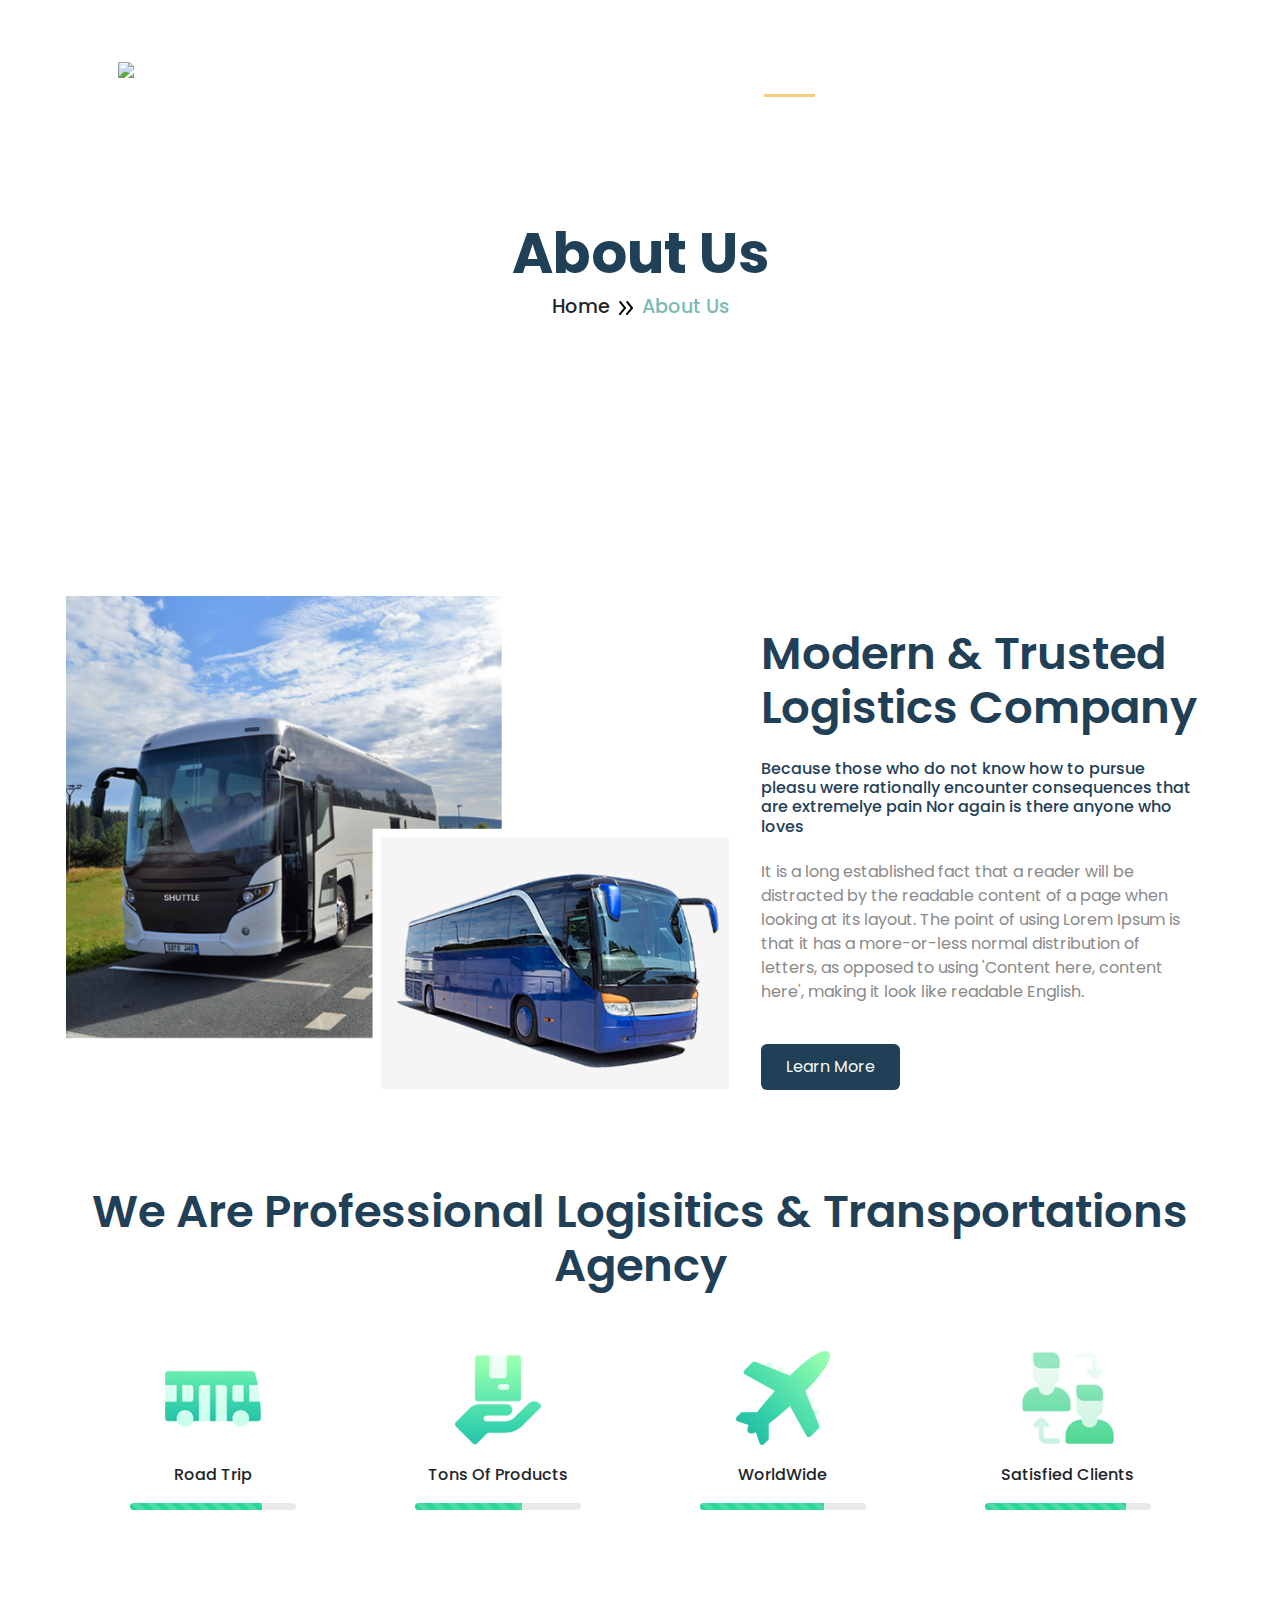
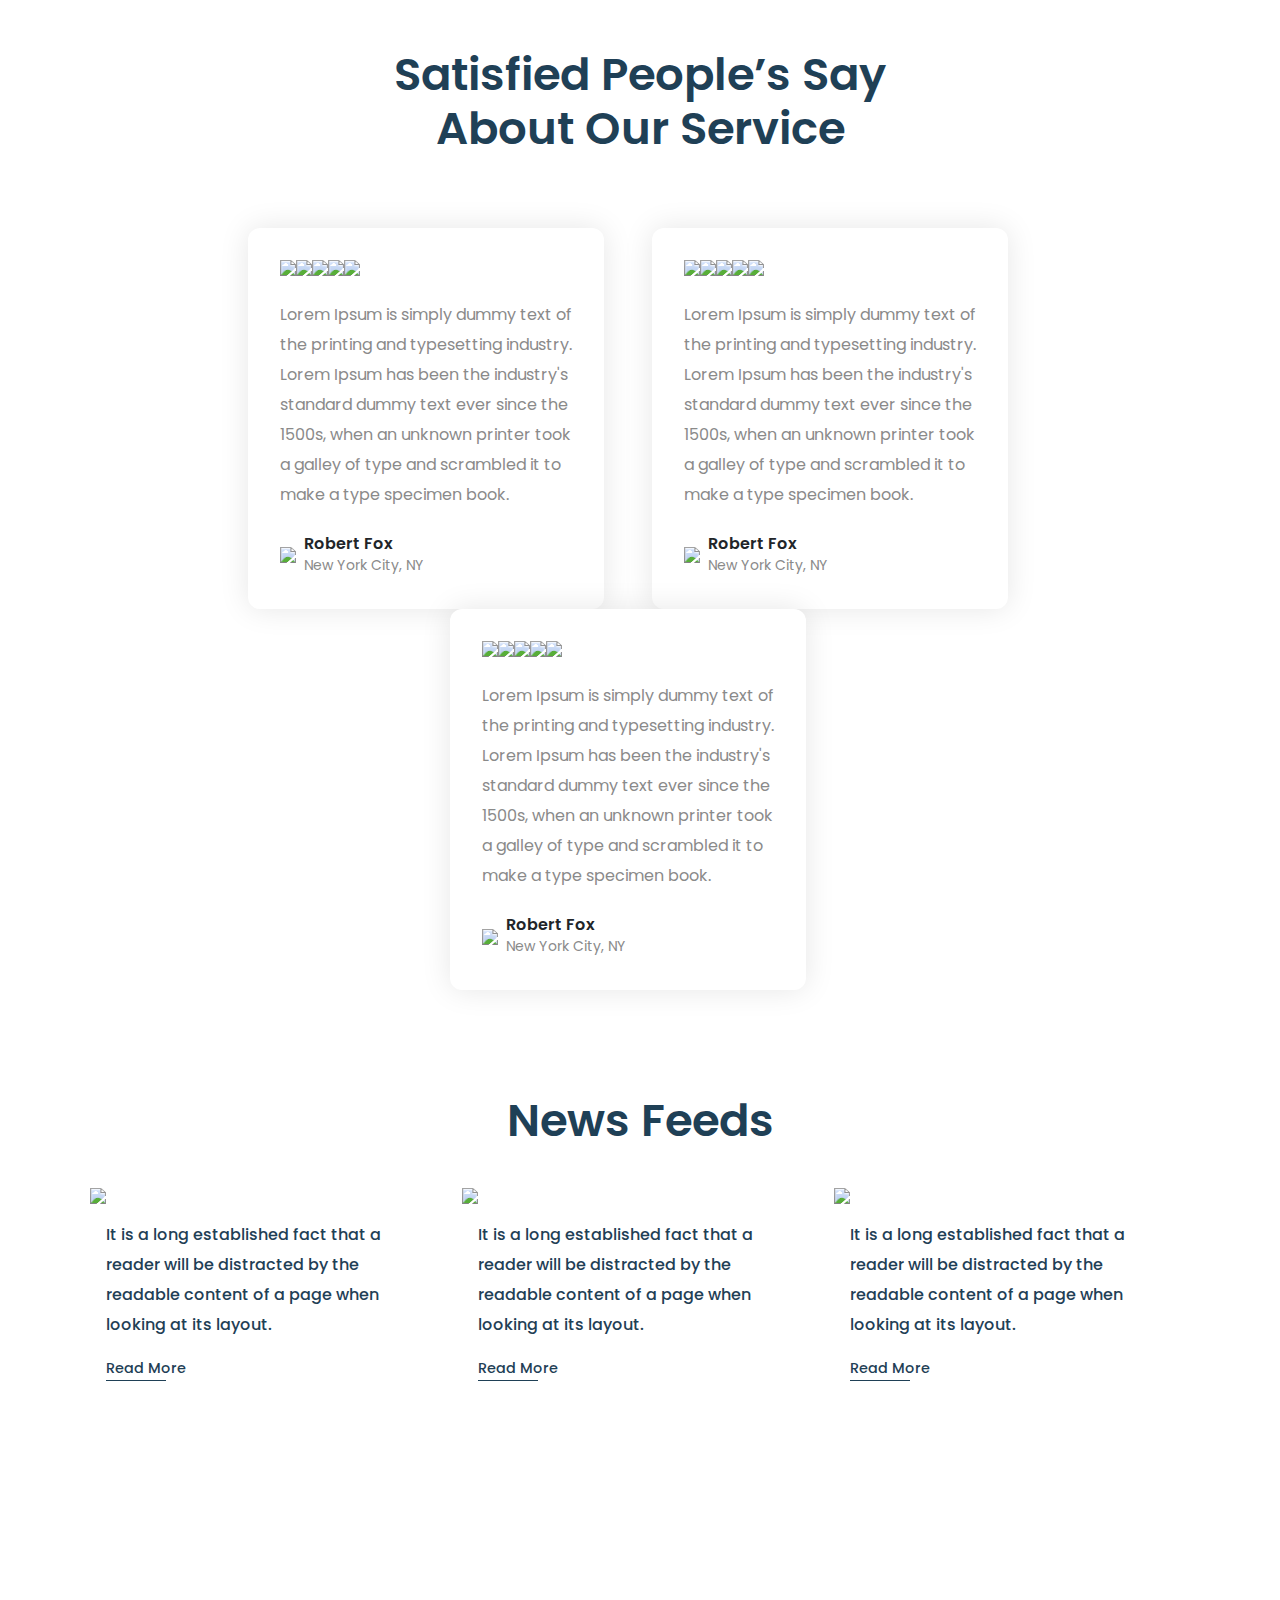
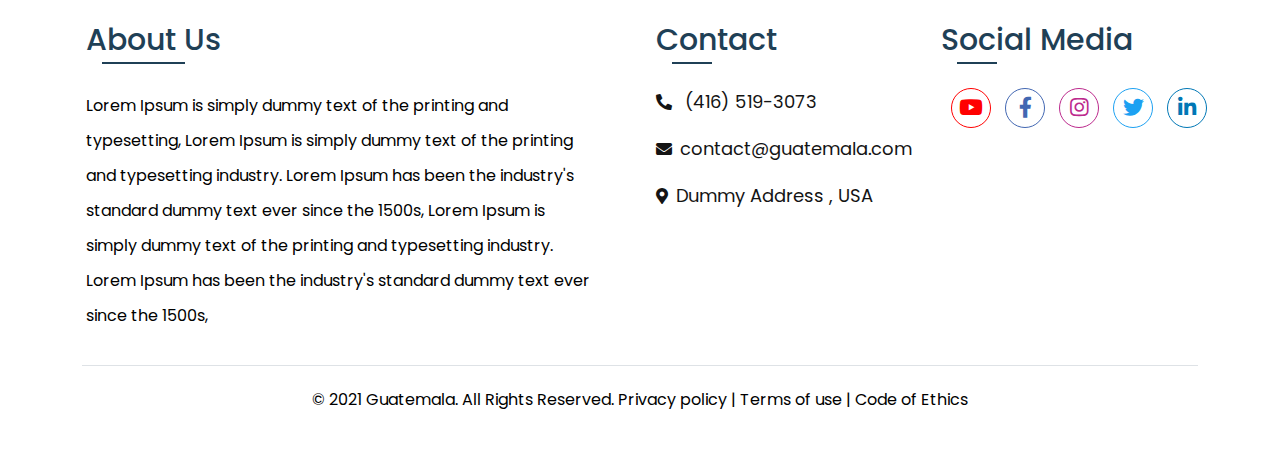
==== commit ebf72fb1: "Merge branch 'master' of https://github.com/test1946/guatemala" ====
--- a/about.html
+++ b/about.html
@@ -307,14 +307,14 @@
 
 
     <!-- Footer -->
-    <footer class="footer ooter_padding_one">
+    <footer class="footer footer_padding_one">
         <div class="container footer-padding">
             <div class="row gx-0">
-                <div class="col-12 col-sm-12 col-md-5 col-lg-5 col-xxl-5">
-                    <h2 class="mb-5 ms-3">
+                <div class="col-12 col-sm-12 col-md-12 col-lg-6 col-xxl-6">
+                    <h2 class="mb-4 ms-3 mt-3">
                         About Us
                     </h2>
-                    <p class="ms-3">
+                    <p class="me-5 ms-3">
                         Lorem Ipsum is simply dummy text of the printing and typesetting, Lorem Ipsum is simply dummy
                         text of the printing and typesetting industry. Lorem Ipsum has been the industry's standard
                         dummy text ever since the 1500s, Lorem Ipsum is simply dummy text of the printing and
@@ -322,8 +322,8 @@
                         1500s,
                     </p>
                 </div>
-                <div class=" col-12 col-sm-12 col-md-4 col-lg-4 col-xxl-4">
-                    <h2 class="mb-5 ms-3">
+                <div class=" col-12 col-sm-12 col-md-6 col-lg-3 col-xxl-3">
+                    <h2 class="mb-4 ms-3 mt-3">
                         Contact
                     </h2>
                     <div class="footer-contact ms-3">
@@ -341,8 +341,8 @@
                         </ul>
                     </div>
                 </div>
-                <div class="col-12 col-sm-12 col-md-3 col-lg-3 col-xxl-3">
-                    <h2 class="mb-5 ms-3">
+                <div class="col-12 col-sm-12 col-md-6 col-lg-3 col-xxl-3">
+                    <h2 class="mb-4 ms-3 mt-3">
                         Social Media
                     </h2>
                     <div class="f-social ms-3">
@@ -374,7 +374,7 @@
     <script src="https://code.jquery.com/jquery-3.6.0.min.js"></script>
     <script src="https://cdn.jsdelivr.net/npm/bootstrap@5.0.2/dist/js/bootstrap.bundle.min.js"></script>
     <script type="text/javascript" src="//cdn.jsdelivr.net/npm/slick-carousel@1.8.1/slick/slick.min.js"></script>
-    <script src="/js/global.js"></script>
+    <script src="js/global.js"></script>
     <script>
         $('.responsive').slick({
             dots: true,
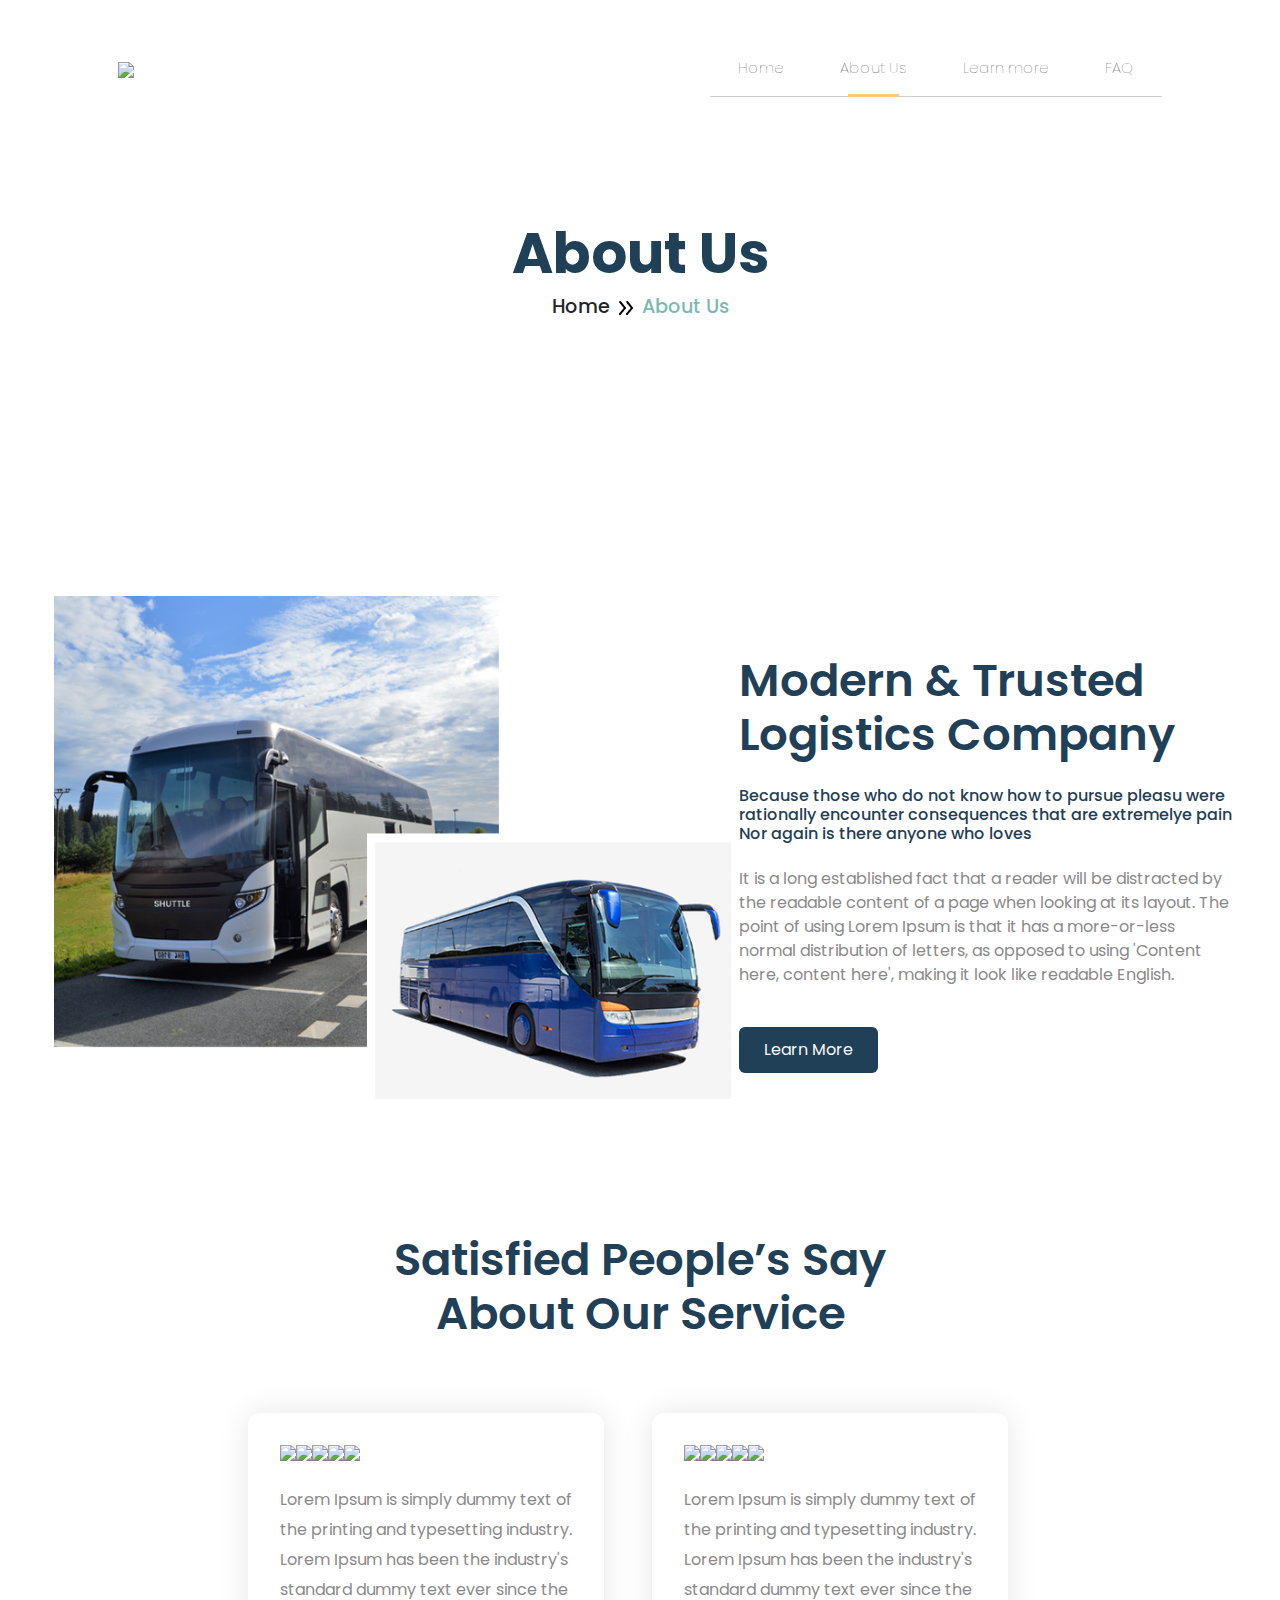
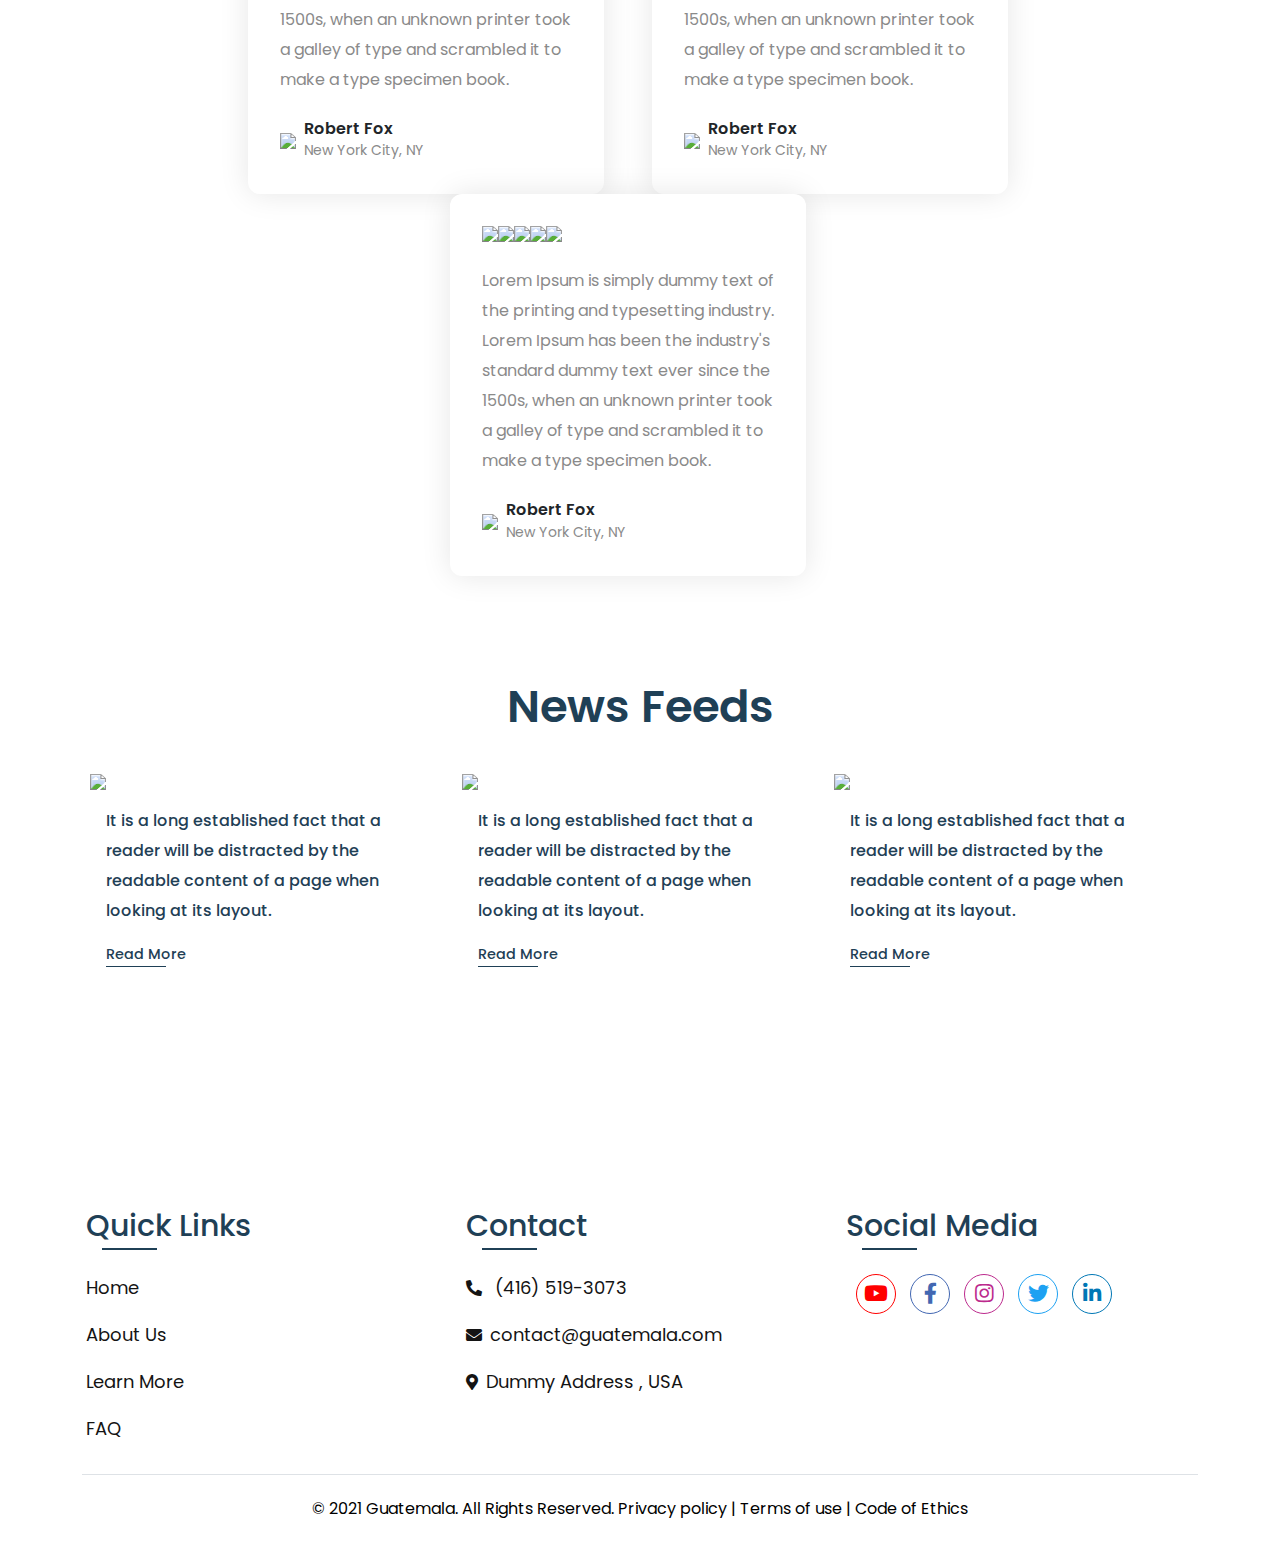
==== commit 7717d2a8: "new changes new" ====
--- a/about.html
+++ b/about.html
@@ -31,11 +31,7 @@
     <!-- navgation  -->
     <header class="position-absolute w-100 mt-4">
         <nav class="navbar navbar-expand-lg navbar-light">
-            <div class="container px-5 py-2" style="
-              background-image: url('img/header-img.png');
-              background-repeat: no-repeat;
-              background-size: cover;
-            ">
+            <div class="container px-5 py-2 NavbarDiv">
                 <a class="navbar-brand" href="index.html">
                     <img src="img/logo.png" />
                 </a>
@@ -58,9 +54,9 @@
                         <li class="nav-item">
                             <a class="nav-link" href="./faq.html">FAQ</a>
                         </li>
-                        <li class="nav-item">
-                            <a class="nav-link" href="./Contact.html">Contact</a>
-                        </li>
+                        <!-- <li class="nav-item">
+                  <a class="nav-link" href="./Contact.html">Contact</a>
+                </li> -->
                     </ul>
                 </div>
             </div>
@@ -78,13 +74,13 @@
         </div>
     </section>
     <!--About Section1-->
-    <section class="container aboutSectionOne pt-md-5 pt-3">
+    <section class="container aboutSectionOne pt-md-5 section-padding">
         <div class="row gx-0 gx-sm-5 align-items-center justify-content-center">
             <div class="col-12 col-sm-12 col-md-7 col-lg-7 col-xxl-7 p-2">
                 <img src="img/final.png" class="img-fluid">
             </div>
             <div
-                class="col-12 col-sm-12 col-md-5 col-lg-5 col-xxl-5 about_section1 mt-md-3 mt-3 aboutSectionOneContent">
+                class="col-12 col-sm-12 col-md-5 col-lg-5 col-xxl-5 about_section1 mt-md-3 mt-3 aboutSectionOneContent px-3 px-md-0">
                 <h1 class="about_section-title">Modern & Trusted Logistics Company</h1>
                 <p class="mt-4 h6" style="color: var(--common-color)">Because those who do not know how to pursue
                     pleasu
@@ -104,72 +100,7 @@
         </div>
     </section>
     <!--About Section2-->
-    <section class="aboutSectionTwo mt-md-5 mt-2">
-
-        <div class="container about_section2-bg sectionTwoCounter">
-            <div class=" row justify-content-center">
-                <div class="col-12 text-center">
-                    <h3 class="pt-4 about_section-title">We Are Professional Logisitics & Transportations Agency
-                    </h3>
-                </div>
-                <div class="container py-5 mb-4">
-                    <div class="row align-items-center justify-content-center">
-                        <div class="col-12 col-sm-12 col-md-3 col-lg-3 col-xxl-3">
-                            <div class="align-items-center text-center">
-                                <img src="img/trolley-bus.png" class="img-fluid">
-                                <p class="h3 mt-3 text-dark about_section2-title DataNumber" data-Number="5869"></p>
-                                <p class="text-dark about_section2-para">Road Trip</p>
-                                <div class="progress about_progress m-auto">
-                                    <div class="progress-bar progress-bar-striped progress-bar-animated about_progress-per"
-                                        role="progressbar" aria-valuenow="75" aria-valuemin="0" aria-valuemax="100"
-                                        style="width: 80%"></div>
-                                </div>
-                            </div>
-                        </div>
-                        <div
-                            class="col-12 col-sm-12 col-md-3 col-lg-3 col-xxl-3 col-lg-3 col-xxl-3 mt-5 mt-sm-5 mt-md-0 mt-lg-0 mt-xxl-0">
-                            <div class=" align-items-center text-center">
-                                <img src="img/vip.png" class="img-fluid">
-                                <p class="h3 mt-3 text-dark about_section2-title DataNumber" data-Number="652"></p>
-                                <p class="text-dark about_section2-para">Tons Of Products</p>
-                                <div class="progress about_progress m-auto">
-                                    <div class="progress-bar progress-bar-striped progress-bar-animated about_progress-per"
-                                        role="progressbar" aria-valuenow="75" aria-valuemin="0" aria-valuemax="100"
-                                        style="width: 65%"></div>
-                                </div>
-                            </div>
-                        </div>
-                        <div
-                            class="col-12 col-sm-12 col-md-3 col-lg-3 col-xxl-3 col-lg-3 col-xxl-3 mt-5 mt-sm-5 mt-md-0 mt-lg-0 mt-xxl-0">
-                            <div class=" align-items-center text-center">
-                                <img src="img/airplane.png" class="img-fluid">
-                                <p class="h3 mt-3 text-dark about_section2-title DataNumber" data-Number="500"></p>
-                                <p class="text-dark about_section2-para">WorldWide </p>
-                                <div class="progress about_progress m-auto">
-                                    <div class="progress-bar progress-bar-striped progress-bar-animated about_progress-per"
-                                        role="progressbar" aria-valuenow="75" aria-valuemin="0" aria-valuemax="100"
-                                        style="width: 75%"></div>
-                                </div>
-                            </div>
-                        </div>
-                        <div
-                            class="col-12 col-sm-12 col-md-3 col-lg-3 col-xxl-3 col-lg-3 col-xxl-3 mt-5 mt-sm-5 mt-md-0 mt-lg-0 mt-xxl-0">
-                            <div class="align-items-center text-center">
-                                <img src="img/vip 2.png" class="img-fluid">
-                                <p class="h3 mt-3 text-dark about_section2-title DataNumber" data-Number="1000"></p>
-                                <p class="text-dark about_section2-para">Satisfied Clients</p>
-                                <div class="progress about_progress m-auto">
-                                    <div class="progress-bar progress-bar-striped progress-bar-animated about_progress-per"
-                                        role="progressbar" aria-valuenow="75" aria-valuemin="0" aria-valuemax="100"
-                                        style="width: 85%"></div>
-                                </div>
-                            </div>
-                        </div>
-                    </div>
-                </div>
-            </div>
-        </div>
-    </section>
+
     <!--About Section3-->
     <section class="about_section3_bg  sectionPading_extra">
         <div class="container">
@@ -310,19 +241,29 @@
     <footer class="footer footer_padding_one">
         <div class="container footer-padding">
             <div class="row gx-0">
-                <div class="col-12 col-sm-12 col-md-12 col-lg-6 col-xxl-6">
+                <div class=" col-12 col-sm-12 col-md-4 col-lg-4 col-xxl-4">
                     <h2 class="mb-4 ms-3 mt-3">
-                        About Us
+                        Quick Links
                     </h2>
-                    <p class="me-5 ms-3">
-                        Lorem Ipsum is simply dummy text of the printing and typesetting, Lorem Ipsum is simply dummy
-                        text of the printing and typesetting industry. Lorem Ipsum has been the industry's standard
-                        dummy text ever since the 1500s, Lorem Ipsum is simply dummy text of the printing and
-                        typesetting industry. Lorem Ipsum has been the industry's standard dummy text ever since the
-                        1500s,
-                    </p>
-                </div>
-                <div class=" col-12 col-sm-12 col-md-6 col-lg-3 col-xxl-3">
+                    <div class="footer-contact ms-3">
+                        <ul>
+                            <li>
+                                <a href="./index.html">Home</a>
+                            </li>
+                            <li>
+                                <a href="./about.html">About Us</a>
+                            </li>
+                            <li>
+                                <a href="./LearnMore.html">Learn More</a>
+                            </li>
+                            <li>
+                                <a href="./faq.html">FAQ</a>
+                            </li>
+
+                        </ul>
+                    </div>
+                </div>
+                <div class=" col-12 col-sm-12 col-md-4 col-lg-4 col-xxl-4">
                     <h2 class="mb-4 ms-3 mt-3">
                         Contact
                     </h2>
@@ -341,7 +282,7 @@
                         </ul>
                     </div>
                 </div>
-                <div class="col-12 col-sm-12 col-md-6 col-lg-3 col-xxl-3">
+                <div class="col-12 col-sm-12 col-md-4 col-lg-4 col-xxl-4">
                     <h2 class="mb-4 ms-3 mt-3">
                         Social Media
                     </h2>
@@ -369,7 +310,6 @@
             </div>
         </div>
     </footer>
-
     <!--Script-->
     <script src="https://code.jquery.com/jquery-3.6.0.min.js"></script>
     <script src="https://cdn.jsdelivr.net/npm/bootstrap@5.0.2/dist/js/bootstrap.bundle.min.js"></script>
--- a/css/navigation.css
+++ b/css/navigation.css
@@ -1,13 +1,13 @@
 .navbar-collapse ul {
-  border-bottom: 1px solid #fff !important;
+  border-bottom: 1px solid rgb(206, 206, 206) !important;
 }
 .navbar-collapse ul li {
-  padding: 0 15px;
+  padding: 0 20px;
   font-size: 15px;
   color: #fff;
 }
 .navbar-collapse ul li a {
-  color: #fff !important;
+  color: rgb(63, 63, 63) !important;
   font-weight: 100;
 }
 .navbar-collapse ul li a::after {
@@ -20,6 +20,7 @@
   margin-left: 8px;
 }
 
-.navbar-collapse ul li:hover a::after, .navbar-collapse ul li a.active::after {
+.navbar-collapse ul li:hover a::after,
+.navbar-collapse ul li a.active::after {
   display: block;
 }
--- a/css/home.css
+++ b/css/home.css
@@ -43,8 +43,8 @@
   position: relative;
   bottom: -10px;
   left: 30%;
-  -webkit-animation: myfirst 10s linear infinite;
-  animation: myfirst 10s linear infinite;
+  -webkit-animation: myfirst 20s linear infinite;
+  animation: myfirst 20s linear infinite;
 }
 @-moz-keyframes myfirst {
   0% {
@@ -120,9 +120,18 @@
   width: 35px;
   height: 35px;
   border-radius: 50%;
+  cursor: pointer;
+  transition: 0.3s;
 }
 .go-icon i {
   color: #fff;
+  transition: 0.3s;
+}
+.go-icon:hover i {
+  transform: translateX(2px);
+}
+.go-icon:hover {
+  background: #25506d;
 }
 .service_para {
   width: 90%;
@@ -140,7 +149,7 @@
   background-repeat: no-repeat;
 }
 /*Slick Slider*/
-.slick-arrow{
+.slick-arrow {
   display: flex !important;
   align-items: center !important;
   background-color: black !important;
@@ -149,17 +158,17 @@
   height: 40px !important;
   justify-content: center !important;
 }
-.slick-slide{
+.slick-slide {
   padding: 20px;
 }
-.slick-next{
-   background-color: var(--common-color) !important;
-   font-size: 0;
-    line-height: 0;
-   position: absolute;
-    top: -2.6rem !important;
-}
-.slick-prev{
+.slick-next {
+  background-color: var(--common-color) !important;
+  font-size: 0;
+  line-height: 0;
+  position: absolute;
+  top: -2.6rem !important;
+}
+.slick-prev {
   background-color: var(--common-color) !important;
   top: -2.6rem !important;
   left: unset !important;
@@ -167,35 +176,35 @@
   padding-right: 1rem;
 }
 .slick-next:before {
-  color: #1F4056 !important;
+  color: #1f4056 !important;
 }
 .slick-prev:before {
-  color: #1F4056 !important;
+  color: #1f4056 !important;
 }
 .slick-next:before {
-  color: #1F4056 !important;
-  font-family: 'slick';
+  color: #1f4056 !important;
+  font-family: "slick";
   line-height: 1;
-  opacity: .75;
+  opacity: 0.75;
   color: white !important;
   -webkit-font-smoothing: antialiased;
   -moz-osx-font-smoothing: grayscale;
 }
 .slick-prev:before {
-  font-family: "Font Awesome 5 Free" !important; 
+  font-family: "Font Awesome 5 Free" !important;
   color: white !important;
   content: "\f053" !important;
   font-weight: 600;
 }
-.slick-prev.slick-disabled:before, 
+.slick-prev.slick-disabled:before,
 .slick-next.slick-disabled:before {
   opacity: 1 !important;
 }
 .slick-next:before {
-  font-family: "Font Awesome 5 Free" !important; 
+  font-family: "Font Awesome 5 Free" !important;
   content: "\f054" !important;
   font-weight: 600;
 }
- /*.slick-prev:before{
+/*.slick-prev:before{
   background-color: #1F4056 !important;
 } */
